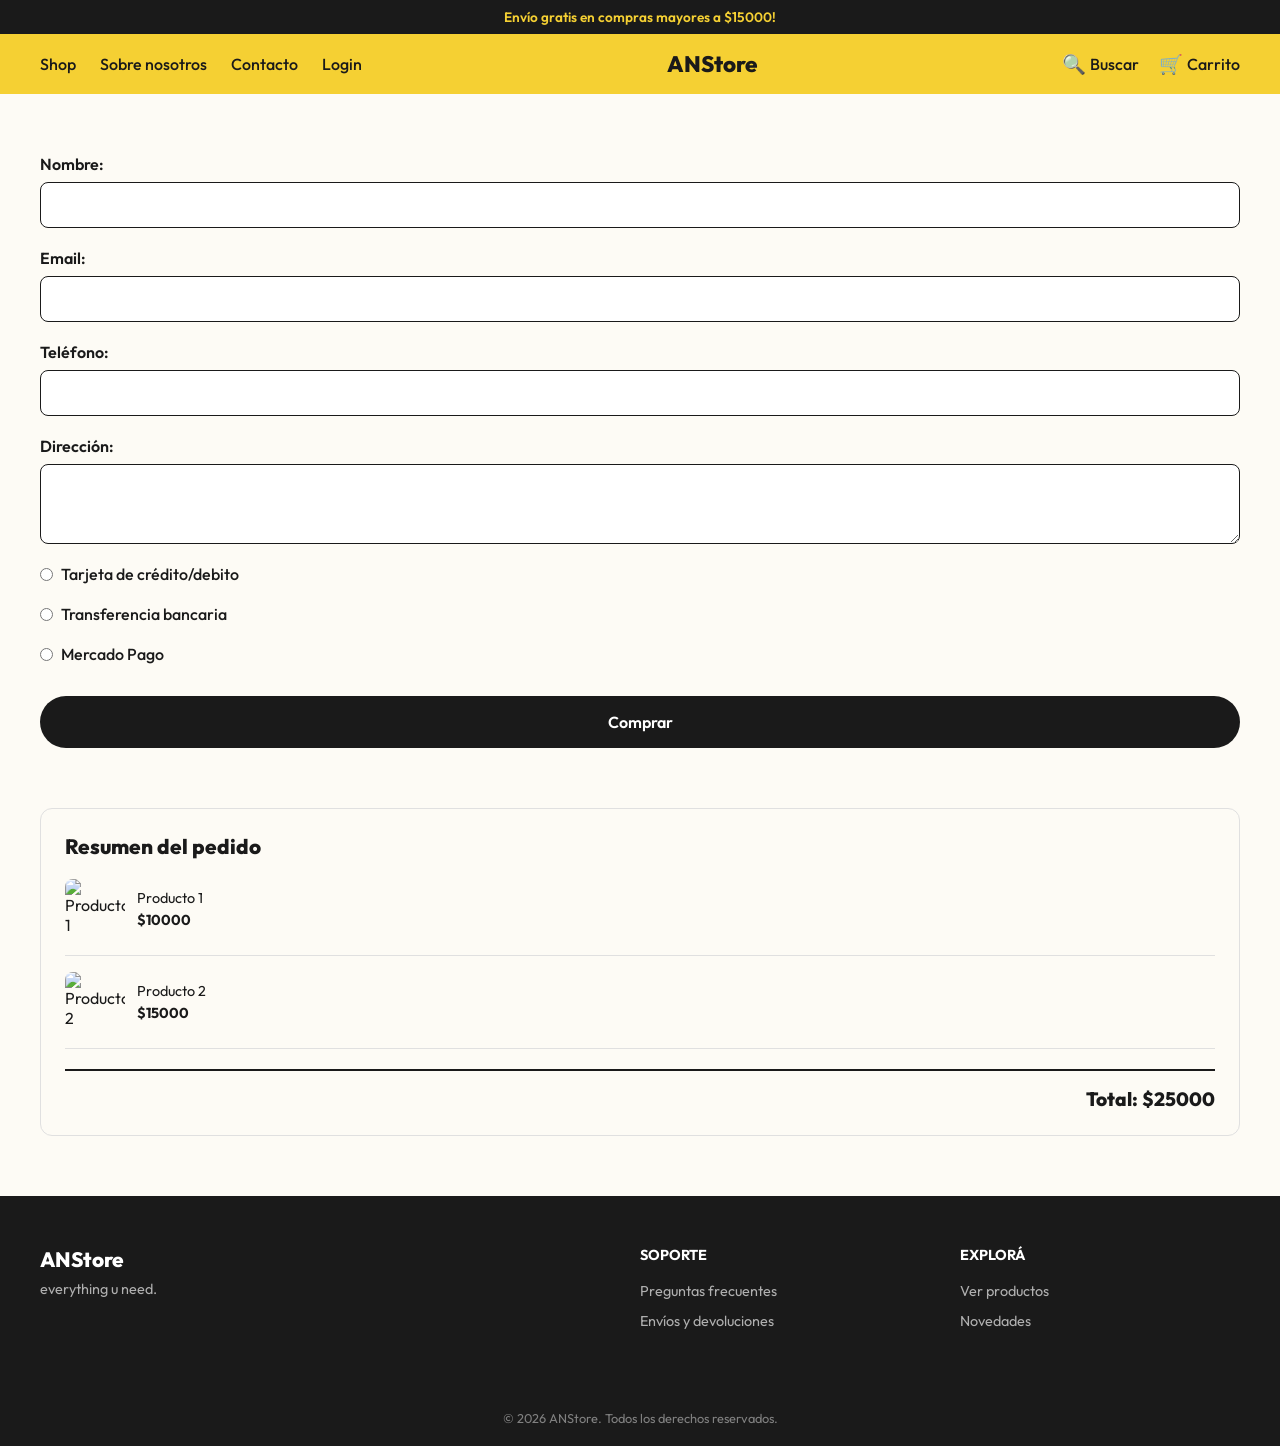
==== comprar.html @ 3fe5906b "Primera entrega: frontend ANStore completo y responsive" ====
<!DOCTYPE html>
<html lang="es">
<head>
    <meta charset="UTF-8">
    <meta name="viewport" content="width=device-width, initial-scale=1.0">
    <title>ANStore</title>
    <link rel="preconnect" href="https://fonts.googleapis.com">
    <link rel="preconnect" href="https://fonts.gstatic.com" crossorigin>
    <link href="https://fonts.googleapis.com/css2?family=Outfit:wght@400;500;600;700;800&display=swap" rel="stylesheet">
    <link rel="stylesheet" href="css/style.css">
</head>
<body>
    <header>
        <!-- barra de anuncio: quedó igual, estaba bien -->
        <div class="anuncio">Envío gratis en compras mayores a $15000!</div>

        <!-- contenedor de la barra principal, para poder alinear las 3 partes con CSS después -->
        <div class="header-principal">
            <button class="menu-toggle" id="menuToggle" aria-label="Abrir menú">☰</button>

            <nav>
                <ul>
                    <li><a href="listado_box.html">Shop</a></li>
                    <li><a href="#">Sobre nosotros</a></li>
                    <li><a href="#">Contacto</a></li>
                    <li><a href="#">Login</a></li>
                </ul>
            </nav>

            <a href="index.html" class="logo">ANStore</a>

            <div class="header-acciones">
                <a href="#" class="accion-icono" aria-label="Buscar">
                    <span class="icono">🔍</span><span class="texto-nav">Buscar</span>
                </a>
                <a href="comprar.html" class="accion-icono" aria-label="Carrito">
                    <span class="icono">🛒</span><span class="texto-nav">Carrito</span>
                </a>
            </div>
        </div>
    </header>

    <section class="comprar">
        <form>
            <label for="nombre">Nombre:</label>
            <input type="text" id="nombre" name="nombre" required>

            <label for="email">Email:</label>
            <input type="email" id="email" name="email" required>

            <label for="telefono">Teléfono:</label>
            <input type="tel" id="telefono" name="telefono" required>

            <label for="direccion">Dirección:</label>
            <textarea id="direccion" name="direccion" required></textarea>

            <div class="metodo-pago-item">
            <input type="radio" id="tarjeta" name="metodoPago" value="tarjeta" required>
            <label for="tarjeta">Tarjeta de crédito/debito</label>
            </div>

            <div class="metodo-pago-item">
            <input type="radio" id="transferencia" name="metodoPago" value="transferencia" required>
            <label for="transferencia">Transferencia bancaria</label>
            </div>

            <div class="metodo-pago-item">
            <input type="radio" id="mercadopago" name="metodoPago" value="mercadopago" required>
            <label for="mercadopago">Mercado Pago</label>
            </div>

            <button type="submit">Comprar</button>
        </form>

        <aside class="resumen-pedido">
            <h2>Resumen del pedido</h2>

            <div class="resumen-item">
                <img src="https://placehold.co/80x80/1A1A1A/F5D033?text=P1" alt="Producto 1">
                <div class="resumen-item-info">
                    <p>Producto 1</p>
                    <p class="precio">$10000</p>
                </div>
            </div>

            <div class="resumen-item">
                <img src="https://placehold.co/80x80/1A1A1A/F5D033?text=P2" alt="Producto 2">
                <div class="resumen-item-info">
                    <p>Producto 2</p>
                    <p class="precio">$15000</p>
                </div>
            </div>

            <p class="resumen-total">Total: $25000</p>
        </aside>
    </section>

    <footer>
        <div class="footer-info">
            <h3>ANStore</h3>
            <p>everything u need.</p>
        </div>

        <div class="footer-columna">
            <h3>Soporte</h3>
            <ul>
                <li><a href="#">Preguntas frecuentes</a></li>
                <li><a href="#">Envíos y devoluciones</a></li>
            </ul>
        </div>

        <div class="footer-columna">
            <h3>Explorá</h3>
            <ul>
                <li><a href="#">Ver productos</a></li>
                <li><a href="#">Novedades</a></li>
            </ul>
        </div>

        <p class="footer-copyright">&copy; 2026 ANStore. Todos los derechos reservados.</p>
    </footer>

    <script src="js/script.js"></script>

</body>
</html>
---- css/style.css ----
/* ===== RESET BASICO ===== */
* {
    margin: 0;
    padding: 0;
    box-sizing: border-box;
}

/* ===== VARIABLES DE COLOR Y FUENTE ===== */
:root {
    --color-acento: #F5D033;
    --color-negro: #1A1A1A;
    --color-crema: #FDFBF5;
    --color-blanco: #FFFFFF;
    --fuente-principal: 'Outfit', sans-serif;
}

/* ===== ESTILOS BASE ===== */
body {
    font-family: var(--fuente-principal);
    color: var(--color-negro);
    background-color: var(--color-crema);
}

/* ===== HEADER ===== */
.anuncio {
    background-color: var(--color-negro);
    color: var(--color-acento);
    text-align: center;
    padding: 8px 0;
    font-size: 0.85rem;
    font-weight: 600;
}

.header-principal {
    display: flex;
    justify-content: space-between;
    align-items: center;
    background-color: var(--color-acento);
    padding: 16px 40px;
}

nav ul {
    display: flex;
    gap: 24px;
    list-style: none;
}

nav a {
    text-decoration: none;
    color: var(--color-negro);
    font-weight: 500;
}

.logo {
    font-size: 1.4rem;
    font-weight: 800;
    text-decoration: none;
    color: var(--color-negro);
}

.header-acciones {
    display: flex;
    gap: 20px;
}

.accion-icono {
    display: flex;
    align-items: center;
    text-decoration: none;
    color: var(--color-negro);
    font-size: 1.2rem;
}

.texto-nav {
    margin-left: 4px;
    font-size: 1rem;
    font-weight: 500;
}

/* ===== HERO ===== */
.hero {
    display: flex;
    align-items: center;
    gap: 60px;
    padding: 60px 40px;
}

.hero-texto {
    flex: 1;
}

.hero-imagen {
    flex: 1;
}

.hero-imagen img {
    width: 100%;
    border-radius: 12px;
    display: block;
}

.hero-etiqueta {
    display: inline-block;
    background-color: var(--color-negro);
    color: var(--color-acento);
    padding: 6px 14px;
    border-radius: 20px;
    font-size: 0.8rem;
    font-weight: 600;
    margin-bottom: 16px;
}

.hero-texto h1 {
    font-size: 3rem;
    font-weight: 800;
    line-height: 1.1;
    margin-bottom: 16px;
}

.hero-texto p {
    font-size: 1.1rem;
    margin-bottom: 24px;
}

.btn {
    display: inline-block;
    background-color: var(--color-negro);
    color: var(--color-blanco);
    text-decoration: none;
    padding: 14px 28px;
    border-radius: 30px;
    font-weight: 600;
}

/* ===== PRODUCTOS DESTACADOS ===== */
.productos-destacados {
    padding: 60px 40px;
}

.productos-destacados h2 {
    font-size: 2rem;
    font-weight: 800;
    margin-bottom: 32px;
}

.productos-grid {
    display: grid;
    grid-template-columns: repeat(4, 1fr);
    gap: 32px;
}

.producto {
    text-align: center;
}

.producto img {
    width: 100%;
    border-radius: 12px;
    display: block;
    margin-bottom: 16px;
}

.producto h3 {
    font-size: 1.1rem;
    font-weight: 600;
    margin-bottom: 8px;
}

.producto .precio {
    font-weight: 700;
    margin-bottom: 12px;
}

/* ===== FOOTER ===== */
footer {
    display: flex;
    justify-content: space-between;
    background-color: var(--color-negro);
    color: var(--color-blanco);
    padding: 50px 40px 20px;
    flex-wrap: wrap;
    gap: 40px;
}

.footer-info {
    flex: 2;
}

.footer-info h3 {
    font-size: 1.3rem;
    font-weight: 800;
    margin-bottom: 8px;
}

.footer-info p {
    color: #B0B0B0;
    font-size: 0.9rem;
}

.footer-columna {
    flex: 1;
}

.footer-columna h3 {
    font-size: 0.9rem;
    font-weight: 700;
    text-transform: uppercase;
    margin-bottom: 16px;
}

.footer-columna ul {
    list-style: none;
}

.footer-columna li {
    margin-bottom: 10px;
}

.footer-columna a {
    color: #B0B0B0;
    text-decoration: none;
    font-size: 0.9rem;
}

.footer-copyright {
    width: 100%;
    text-align: center;
    padding-top: 30px;
    font-size: 0.8rem;
    color: #808080;
}

/* ===== LISTADO TABLA ===== */
.listado-tabla {
    padding: 60px 40px;
}

.listado-tabla h1 {
    font-size: 2.2rem;
    font-weight: 800;
    margin-bottom: 8px;
}

.listado-tabla > p {
    margin-bottom: 32px;
    color: #555;
}

table {
    width: 100%;
    border-collapse: collapse;
}

thead {
    background-color: var(--color-negro);
    color: var(--color-blanco);
}

th, td {
    text-align: left;
    padding: 16px;
}

tbody tr {
    border-bottom: 1px solid #E0E0E0;
}

.tabla-scroll {
    overflow-x: auto;
}

/* ===== LISTADO BOX ===== */
.listado-box {
    padding: 60px 40px;
}

.listado-box h1 {
    font-size: 2.2rem;
    font-weight: 800;
    margin-bottom: 8px;
}

.listado-box > p {
    margin-bottom: 32px;
    color: #555;
}

.subtitulo {
    color: #555;
}

/* ===== SELECTOR DE VISTA ===== */
.listado-header {
    display: flex;
    justify-content: space-between;
    align-items: flex-start;
    margin-bottom: 32px;
}

.vista-selector {
    display: flex;
    gap: 8px;
}

.vista-btn {
    display: flex;
    align-items: center;
    justify-content: center;
    width: 44px;
    height: 44px;
    border: 1px solid var(--color-negro);
    border-radius: 8px;
    text-decoration: none;
    color: var(--color-negro);
    font-size: 1.2rem;
}

.vista-btn.activo {
    background-color: var(--color-negro);
    color: var(--color-acento);
}

/* ===== PRODUCTO DETALLE ===== */
.producto-detalle {
    display: flex;
    gap: 60px;
    padding: 60px 40px;
}

.producto-imagen {
    flex: 1;
}

.producto-imagen img {
    width: 100%;
    border-radius: 12px;
    display: block;
}

.producto-info {
    flex: 1;
}

.producto-info h1 {
    font-size: 2.2rem;
    font-weight: 800;
    margin-bottom: 12px;
}

.producto-info .precio {
    font-size: 1.4rem;
    margin-bottom: 20px;
}

.producto-info .descripcion {
    color: #555;
    margin-bottom: 24px;
    line-height: 1.6;
}

.producto-info label {
    display: block;
    font-weight: 600;
    margin-bottom: 8px;
}

.producto-info input {
    width: 80px;
    padding: 10px;
    border: 1px solid var(--color-negro);
    border-radius: 8px;
    font-family: var(--fuente-principal);
    font-size: 1rem;
    margin-bottom: 24px;
}

/* ===== COMPRAR ===== */
.comprar {
    display: flex;
    gap: 60px;
    padding: 60px 40px;
    align-items: flex-start;
}

.comprar form {
    flex: 2;
    display: flex;
    flex-direction: column;
    gap: 20px;
}

.resumen-pedido {
    flex: 1;
    background-color: var(--color-crema);
    border: 1px solid #E0E0E0;
    border-radius: 12px;
    padding: 24px;
}

.comprar label {
    font-weight: 600;
    margin-bottom: -12px;
}

.metodo-pago-item label {
    margin-bottom: 0;
    font-weight: 500;
}

.comprar input,
.comprar textarea {
    padding: 12px;
    border: 1px solid var(--color-negro);
    border-radius: 8px;
    font-family: var(--fuente-principal);
    font-size: 1rem;
}

.comprar textarea {
    resize: vertical;
    min-height: 80px;
}

.metodo-pago-item {
    display: flex;
    align-items: center;
    gap: 8px;
}

.comprar button {
    background-color: var(--color-negro);
    color: var(--color-blanco);
    border: none;
    padding: 16px;
    border-radius: 30px;
    font-weight: 600;
    font-size: 1rem;
    font-family: var(--fuente-principal);
    cursor: pointer;
    margin-top: 12px;
}

.resumen-pedido h2 {
    font-size: 1.3rem;
    font-weight: 800;
    margin-bottom: 20px;
}

.resumen-item {
    display: flex;
    gap: 12px;
    align-items: center;
    margin-bottom: 16px;
    padding-bottom: 16px;
    border-bottom: 1px solid #E0E0E0;
}

.resumen-item img {
    width: 60px;
    height: 60px;
    border-radius: 8px;
    object-fit: cover;
}

.resumen-item-info p {
    font-size: 0.9rem;
}

.resumen-item-info .precio {
    font-weight: 700;
    margin-top: 4px;
}

.resumen-total {
    font-size: 1.2rem;
    font-weight: 800;
    margin-top: 20px;
    padding-top: 16px;
    border-top: 2px solid var(--color-negro);
    text-align: right;
}

.menu-toggle {
    display: none;
    background: none;
    border: none;
    font-size: 1.8rem;
    cursor: pointer;
    color: var(--color-negro);
}

.comprar {
    flex-wrap: wrap;
}

.comprar form,
.resumen-pedido {
    flex: 1 1 100%;
}

/* ===== FILTROS ===== */
.filtros {
    display: flex;
    gap: 12px;
    flex-wrap: wrap;
    margin-bottom: 32px;
}

.filtro-btn {
    background: none;
    border: 1px solid var(--color-negro);
    border-radius: 30px;
    padding: 10px 20px;
    font-family: var(--fuente-principal);
    font-size: 0.9rem;
    font-weight: 500;
    cursor: pointer;
    color: var(--color-negro);
}

.filtro-btn.activo {
    background-color: var(--color-negro);
    color: var(--color-acento);
}

/* ===== RESPONSIVE ===== */
@media (max-width: 768px) {
    .menu-toggle {
        display: block;
    }

    .header-principal {
        flex-wrap: wrap;
        position: relative;
    }

    .header-principal nav {
        display: none;
        width: 100%;
        order: 4;
    }

    .header-principal.menu-abierto nav {
        display: block;
    }

    .header-principal.menu-abierto nav ul {
        flex-direction: column;
        gap: 16px;
        padding: 20px 0;
    }

    .texto-nav {
        display: none;
    }

    .productos-grid {
        grid-template-columns: repeat(2, 1fr);
    }

    .producto-detalle {
    flex-wrap: wrap;
    }

    .producto-imagen,
    .producto-info {
        flex: 1 1 100%;
    }
}

@media (max-width: 480px) {
    .productos-grid {
        grid-template-columns: 1fr;
    }
}
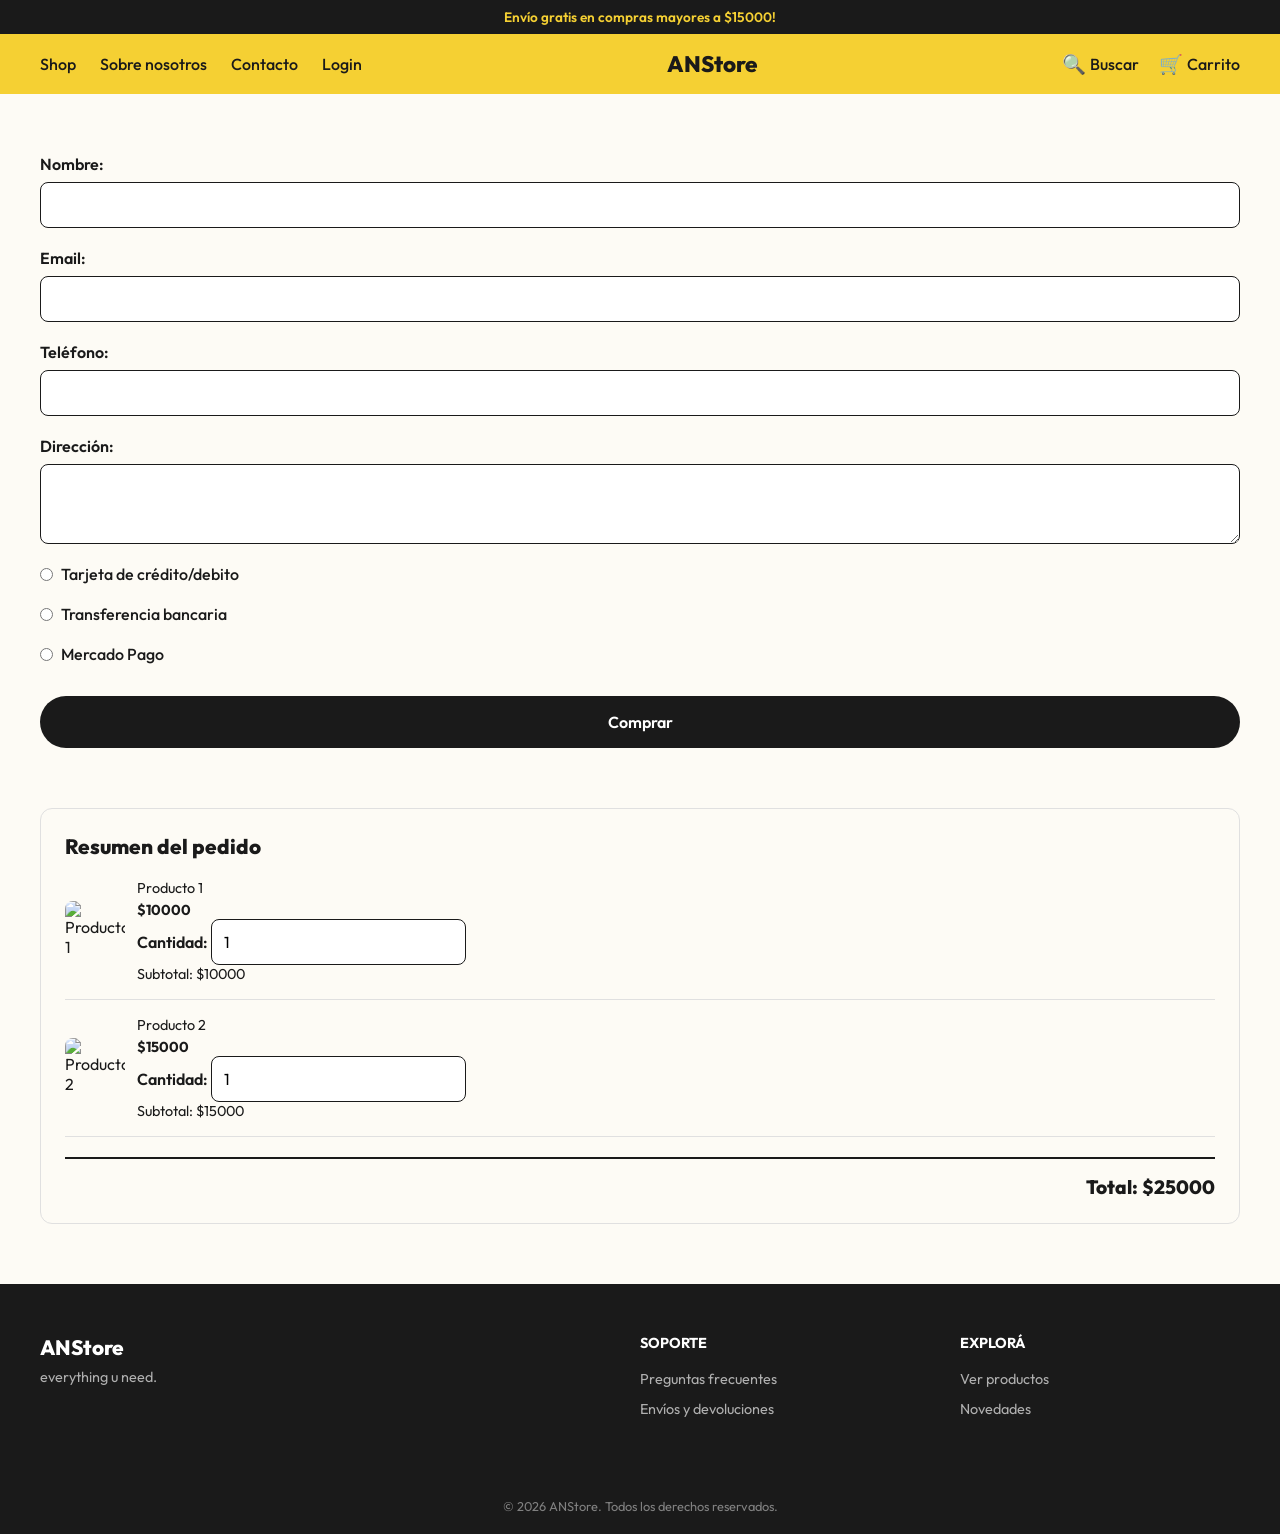
==== commit 88f6df8a: "agrego el módulo de login" ====
--- a/comprar.html
+++ b/comprar.html
@@ -10,6 +10,7 @@
     <link rel="stylesheet" href="css/style.css">
 </head>
 <body>
+
     <header>
         <!-- barra de anuncio: quedó igual, estaba bien -->
         <div class="anuncio">Envío gratis en compras mayores a $15000!</div>
@@ -23,7 +24,7 @@
                     <li><a href="listado_box.html">Shop</a></li>
                     <li><a href="#">Sobre nosotros</a></li>
                     <li><a href="#">Contacto</a></li>
-                    <li><a href="#">Login</a></li>
+                    <li><a href="login.html">Login</a></li>
                 </ul>
             </nav>
 
@@ -40,60 +41,68 @@
         </div>
     </header>
 
-    <section class="comprar">
-        <form>
-            <label for="nombre">Nombre:</label>
-            <input type="text" id="nombre" name="nombre" required>
+    <main>
 
-            <label for="email">Email:</label>
-            <input type="email" id="email" name="email" required>
+        <section class="comprar">
+            <form>
+                <label for="nombre">Nombre:</label>
+                <input type="text" id="nombre" name="nombre" required>
 
-            <label for="telefono">Teléfono:</label>
-            <input type="tel" id="telefono" name="telefono" required>
+                <label for="email">Email:</label>
+                <input type="email" id="email" name="email" required>
 
-            <label for="direccion">Dirección:</label>
-            <textarea id="direccion" name="direccion" required></textarea>
+                <label for="telefono">Teléfono:</label>
+                <input type="tel" id="telefono" name="telefono" required>
 
-            <div class="metodo-pago-item">
-            <input type="radio" id="tarjeta" name="metodoPago" value="tarjeta" required>
-            <label for="tarjeta">Tarjeta de crédito/debito</label>
-            </div>
+                <label for="direccion">Dirección:</label>
+                <textarea id="direccion" name="direccion" required></textarea>
 
-            <div class="metodo-pago-item">
-            <input type="radio" id="transferencia" name="metodoPago" value="transferencia" required>
-            <label for="transferencia">Transferencia bancaria</label>
-            </div>
+                <div class="metodo-pago-item">
+                <input type="radio" id="tarjeta" name="metodoPago" value="tarjeta" required>
+                <label for="tarjeta">Tarjeta de crédito/debito</label>
+                </div>
 
-            <div class="metodo-pago-item">
-            <input type="radio" id="mercadopago" name="metodoPago" value="mercadopago" required>
-            <label for="mercadopago">Mercado Pago</label>
-            </div>
+                <div class="metodo-pago-item">
+                <input type="radio" id="transferencia" name="metodoPago" value="transferencia" required>
+                <label for="transferencia">Transferencia bancaria</label>
+                </div>
 
-            <button type="submit">Comprar</button>
-        </form>
+                <div class="metodo-pago-item">
+                <input type="radio" id="mercadopago" name="metodoPago" value="mercadopago" required>
+                <label for="mercadopago">Mercado Pago</label>
+                </div>
 
-        <aside class="resumen-pedido">
-            <h2>Resumen del pedido</h2>
+                <button type="submit">Comprar</button>
+            </form>
 
-            <div class="resumen-item">
-                <img src="https://placehold.co/80x80/1A1A1A/F5D033?text=P1" alt="Producto 1">
-                <div class="resumen-item-info">
-                    <p>Producto 1</p>
-                    <p class="precio">$10000</p>
+            <aside class="resumen-pedido">
+                <h2>Resumen del pedido</h2>
+
+                <div class="resumen-item">
+                    <img src="https://placehold.co/80x80/1A1A1A/F5D033?text=P1" alt="Producto 1">
+                    <div class="resumen-item-info">
+                        <p>Producto 1</p>
+                        <p class="precio">$10000</p>
+                        <label>Cantidad: <input type="number" id="cantidad1" class="input-cantidad" value="1" min="1"></label>
+                        <p id="subtotal1">Subtotal: $10000</p>
+                    </div>
                 </div>
-            </div>
 
-            <div class="resumen-item">
-                <img src="https://placehold.co/80x80/1A1A1A/F5D033?text=P2" alt="Producto 2">
-                <div class="resumen-item-info">
-                    <p>Producto 2</p>
-                    <p class="precio">$15000</p>
+                <div class="resumen-item">
+                    <img src="https://placehold.co/80x80/1A1A1A/F5D033?text=P2" alt="Producto 2">
+                    <div class="resumen-item-info">
+                        <p>Producto 2</p>
+                        <p class="precio">$15000</p>
+                        <label>Cantidad: <input type="number" id ="cantidad2" class="input-cantidad" value="1" min="1"></label>
+                        <p id="subtotal2">Subtotal: $15000</p>
+                    </div>
                 </div>
-            </div>
 
-            <p class="resumen-total">Total: $25000</p>
-        </aside>
-    </section>
+                <p class="resumen-total">Total: $25000</p>
+            </aside>
+        </section>
+
+    </main>        
 
     <footer>
         <div class="footer-info">
@@ -121,6 +130,33 @@
     </footer>
 
     <script src="js/script.js"></script>
+    <script>
+        let inputProd1 = document.getElementById("cantidad1");
+        let textoSubtotal1 = document.getElementById("subtotal1");
+
+        let inputProd2 = document.getElementById("cantidad2");
+        let textoSubtotal2 = document.getElementById("subtotal2");
+
+        inputProd1.addEventListener("input", function() {
+        let cantidad = inputProd1.value; // Agarramos el número que el usuario escribió
+        let precio = 10000; // El precio fijo de este producto
+        
+        let nuevoSubtotal = cantidad * precio; // Hacemos la matemática
+        
+        // Lo mostramos en la pantalla modificando el texto
+        textoSubtotal1.innerText = "Subtotal: $" + nuevoSubtotal; 
+
+        inputProd2.addEventListener("input", function() {
+        let cantidad = inputProd2.value; // Agarramos el número que el usuario escribió
+        let precio = 15000; // El precio fijo de este producto
+        
+        let nuevoSubtotal = cantidad * precio; // Hacemos la matemática
+        
+        // Lo mostramos en la pantalla modificando el texto
+        textoSubtotal2.innerText = "Subtotal: $" + nuevoSubtotal; 
+});
+});
+    </script>
 
 </body>
 </html>
--- a/css/style.css
+++ b/css/style.css
@@ -574,3 +574,155 @@
     }
 }
 
+/* AUTENTICACIÓN  */
+.auth-seccion {
+    display: flex;
+    justify-content: center;
+    align-items: center;
+    padding: 60px 40px;
+    min-height: calc(100vh - 350px);
+}
+
+.tarjeta-auth {
+    background-color: var(--color-blanco);
+    border: 1px solid #E0E0E0;
+    border-radius: 12px;
+    padding: 36px 32px;
+    width: 100%;
+    max-width: 440px;
+    box-shadow: 0 4px 16px rgba(0, 0, 0, 0.04);
+}
+
+.tarjeta-auth h1,
+.tarjeta-auth h2 {
+    font-size: 1.8rem;
+    font-weight: 800;
+    margin-bottom: 8px;
+    color: var(--color-negro);
+}
+
+.tarjeta-auth .subtitulo {
+    font-size: 0.95rem;
+    color: #555;
+    margin-bottom: 24px;
+}
+
+#form-auth {
+    display: flex;
+    flex-direction: column;
+    gap: 16px;
+}
+
+.campo-auth {
+    display: flex;
+    flex-direction: column;
+    gap: 6px;
+}
+
+.campo-auth label {
+    font-size: 0.9rem;
+    font-weight: 600;
+    color: var(--color-negro);
+}
+
+.campo-auth input {
+    padding: 12px;
+    border: 1px solid var(--color-negro);
+    border-radius: 8px;
+    font-family: var(--fuente-principal);
+    font-size: 1rem;
+    background-color: var(--color-blanco);
+    outline: none;
+}
+
+.campo-auth input:focus {
+    box-shadow: 0 0 0 2px var(--color-acento);
+}
+
+.btn-auth-submit {
+    background-color: var(--color-negro);
+    color: var(--color-blanco);
+    border: none;
+    padding: 14px;
+    border-radius: 30px;
+    font-weight: 600;
+    font-size: 1rem;
+    font-family: var(--fuente-principal);
+    cursor: pointer;
+    margin-top: 8px;
+    transition: transform 0.1s ease;
+}
+
+.btn-auth-submit:hover {
+    opacity: 0.95;
+}
+
+.btn-auth-secundario {
+    background: none;
+    border: 1px solid var(--color-negro);
+    color: var(--color-negro);
+    padding: 12px;
+    border-radius: 30px;
+    font-weight: 600;
+    font-size: 0.95rem;
+    font-family: var(--fuente-principal);
+    cursor: pointer;
+    text-align: center;
+    text-decoration: none;
+    display: block;
+}
+
+.acciones-autenticado {
+    display: flex;
+    flex-direction: column;
+    gap: 12px;
+    margin-top: 24px;
+}
+
+/* respuesta en pantalla */
+.mensaje-alerta {
+    margin-top: 16px;
+    padding: 12px 14px;
+    border-radius: 8px;
+    font-size: 0.9rem;
+    font-weight: 500;
+    display: none;
+}
+
+.mensaje-alerta:not(:empty) {
+    display: block;
+}
+
+.alerta-cargando {
+    background-color: #FFF9D2;
+    border: 1px solid var(--color-acento);
+    color: #634F00;
+}
+
+.alerta-error {
+    background-color: #FEE2E2;
+    border: 1px solid #FCA5A5;
+    color: #991B1B;
+}
+
+.alerta-exito {
+    background-color: #DCFCE7;
+    border: 1px solid #86EFAC;
+    color: #166534;
+}
+
+.alerta-info {
+    background-color: #F3F4F6;
+    border: 1px solid #D1D5DB;
+    color: #374151;
+}
+
+@media (max-width: 480px) {
+    .auth-seccion {
+        padding: 40px 20px;
+    }
+
+    .tarjeta-auth {
+        padding: 24px 20px;
+    }
+}
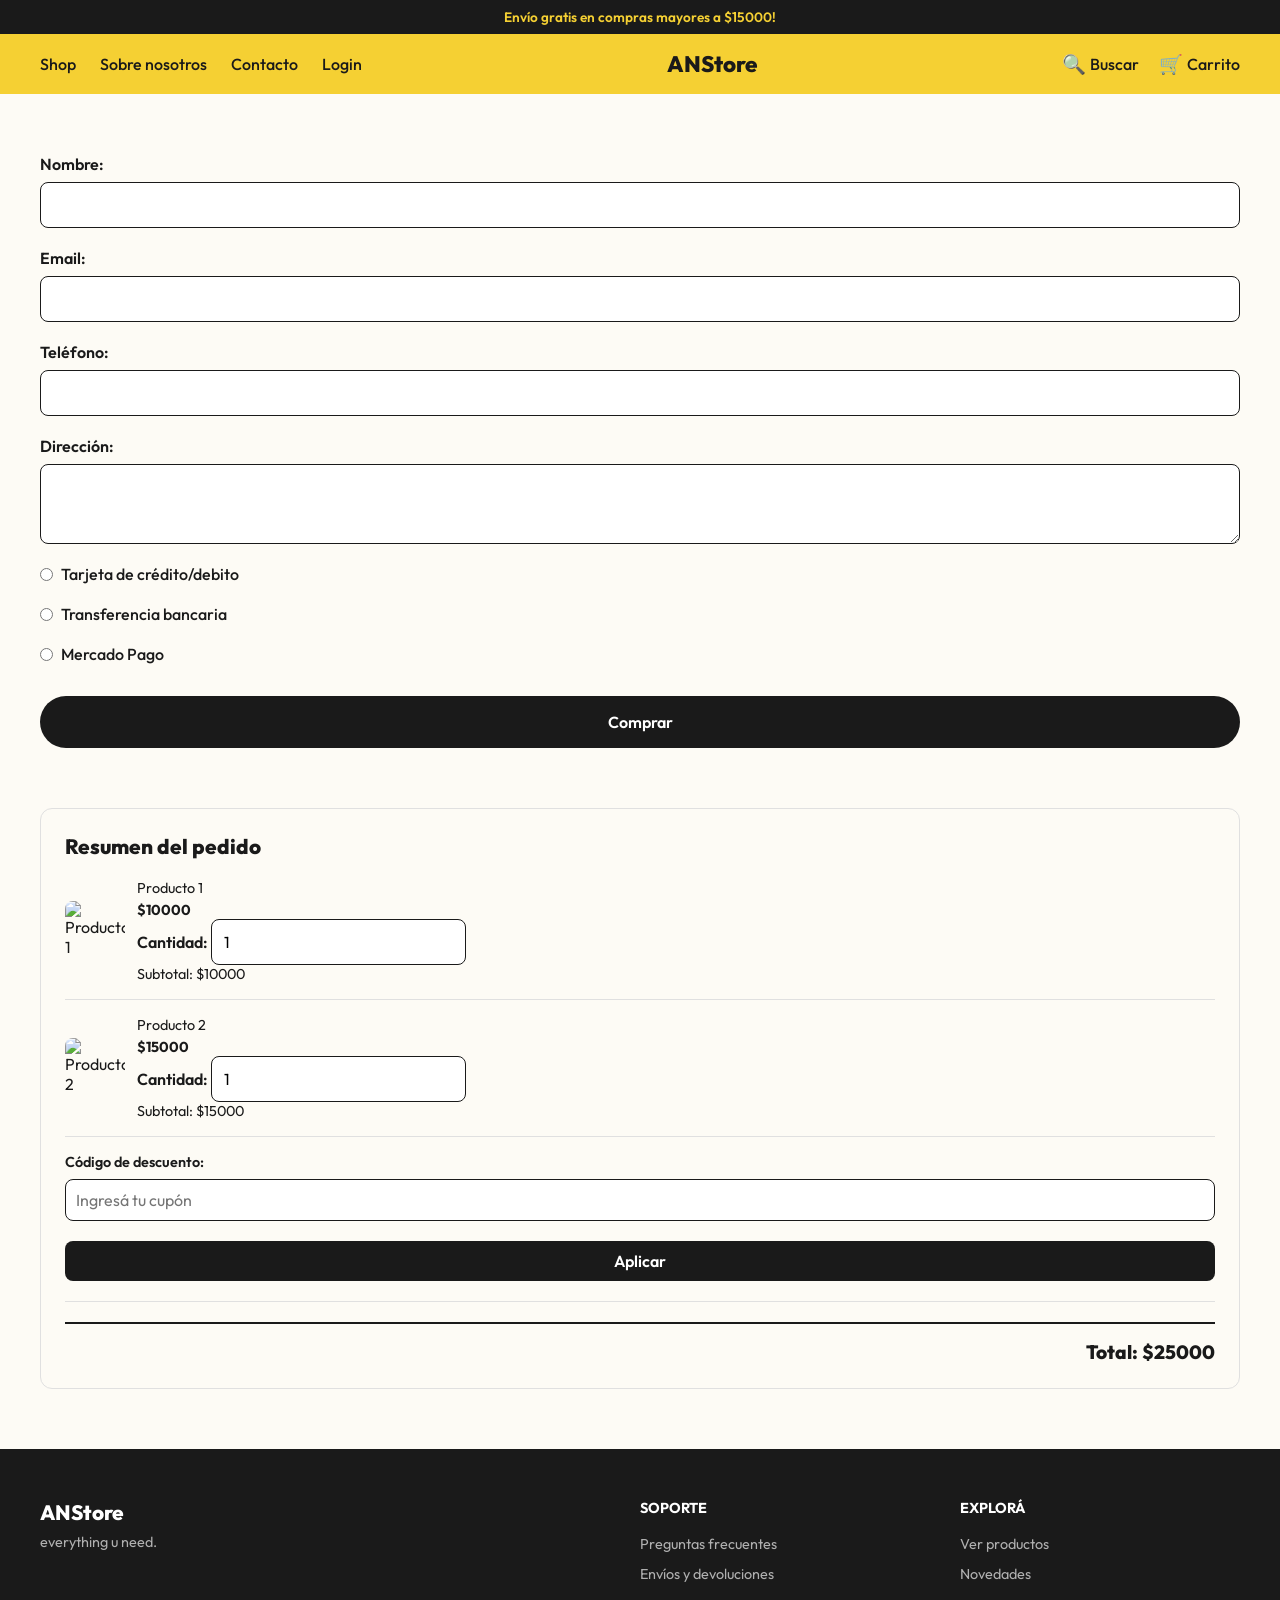
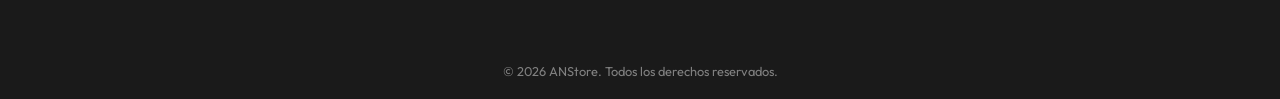
==== commit b28ae16d: "Add files via upload" ====
--- a/comprar.html
+++ b/comprar.html
@@ -24,7 +24,7 @@
                     <li><a href="listado_box.html">Shop</a></li>
                     <li><a href="#">Sobre nosotros</a></li>
                     <li><a href="#">Contacto</a></li>
-                    <li><a href="login.html">Login</a></li>
+                    <li><a href="#">Login</a></li>
                 </ul>
             </nav>
 
@@ -98,6 +98,14 @@
                     </div>
                 </div>
 
+                <div class="cupon">
+                    <label for="codigoCupon">Código de descuento:</label>
+                    <input type="text" id="codigoCupon" placeholder="Ingresá tu cupón">
+                    <button id="btnValidarCupon" type="button">Aplicar</button>
+                    <p id="mensajeCupon"></p>
+                </div>
+
+
                 <p class="resumen-total">Total: $25000</p>
             </aside>
         </section>
@@ -138,24 +146,39 @@
         let textoSubtotal2 = document.getElementById("subtotal2");
 
         inputProd1.addEventListener("input", function() {
-        let cantidad = inputProd1.value; // Agarramos el número que el usuario escribió
-        let precio = 10000; // El precio fijo de este producto
-        
-        let nuevoSubtotal = cantidad * precio; // Hacemos la matemática
-        
-        // Lo mostramos en la pantalla modificando el texto
-        textoSubtotal1.innerText = "Subtotal: $" + nuevoSubtotal; 
+            let cantidad = inputProd1.value;
+            let precio = 10000;
+            let nuevoSubtotal = cantidad * precio;
+            textoSubtotal1.innerText = "Subtotal: $" + nuevoSubtotal;
+        });
 
         inputProd2.addEventListener("input", function() {
-        let cantidad = inputProd2.value; // Agarramos el número que el usuario escribió
-        let precio = 15000; // El precio fijo de este producto
-        
-        let nuevoSubtotal = cantidad * precio; // Hacemos la matemática
-        
-        // Lo mostramos en la pantalla modificando el texto
-        textoSubtotal2.innerText = "Subtotal: $" + nuevoSubtotal; 
-});
-});
+            let cantidad = inputProd2.value;
+            let precio = 15000;
+            let nuevoSubtotal = cantidad * precio;
+            textoSubtotal2.innerText = "Subtotal: $" + nuevoSubtotal;
+        });
+
+        const btnValidarCupon = document.getElementById('btnValidarCupon');
+        const inputCupon = document.getElementById('codigoCupon');
+        const mensajeCupon = document.getElementById('mensajeCupon');
+
+        function validarCupon() {
+            const codigo = inputCupon.value.trim().toUpperCase();
+
+            if (codigo === "") {
+                mensajeCupon.innerText = "Por favor, ingrese un código";
+                mensajeCupon.className = "mensaje-error";
+            } else if (codigo === "UCP10") {
+                mensajeCupon.innerText = "¡Cupón aplicado! Tenés un 10% de descuento";
+                mensajeCupon.className = "mensaje-exito";
+            } else {
+                mensajeCupon.innerText = "Código inválido o vencido";
+                mensajeCupon.className = "mensaje-error";
+            }
+        }
+
+        btnValidarCupon.addEventListener('click', validarCupon);
     </script>
 
 </body>
--- a/css/style.css
+++ b/css/style.css
@@ -1,728 +1,646 @@
-/* ===== RESET BASICO ===== */
-* {
-    margin: 0;
-    padding: 0;
-    box-sizing: border-box;
-}
-
-/* ===== VARIABLES DE COLOR Y FUENTE ===== */
-:root {
-    --color-acento: #F5D033;
-    --color-negro: #1A1A1A;
-    --color-crema: #FDFBF5;
-    --color-blanco: #FFFFFF;
-    --fuente-principal: 'Outfit', sans-serif;
-}
-
-/* ===== ESTILOS BASE ===== */
-body {
-    font-family: var(--fuente-principal);
-    color: var(--color-negro);
-    background-color: var(--color-crema);
-}
-
-/* ===== HEADER ===== */
-.anuncio {
-    background-color: var(--color-negro);
-    color: var(--color-acento);
-    text-align: center;
-    padding: 8px 0;
-    font-size: 0.85rem;
-    font-weight: 600;
-}
-
-.header-principal {
-    display: flex;
-    justify-content: space-between;
-    align-items: center;
-    background-color: var(--color-acento);
-    padding: 16px 40px;
-}
-
-nav ul {
-    display: flex;
-    gap: 24px;
-    list-style: none;
-}
-
-nav a {
-    text-decoration: none;
-    color: var(--color-negro);
-    font-weight: 500;
-}
-
-.logo {
-    font-size: 1.4rem;
-    font-weight: 800;
-    text-decoration: none;
-    color: var(--color-negro);
-}
-
-.header-acciones {
-    display: flex;
-    gap: 20px;
-}
-
-.accion-icono {
-    display: flex;
-    align-items: center;
-    text-decoration: none;
-    color: var(--color-negro);
-    font-size: 1.2rem;
-}
-
-.texto-nav {
-    margin-left: 4px;
-    font-size: 1rem;
-    font-weight: 500;
-}
-
-/* ===== HERO ===== */
-.hero {
-    display: flex;
-    align-items: center;
-    gap: 60px;
-    padding: 60px 40px;
-}
-
-.hero-texto {
-    flex: 1;
-}
-
-.hero-imagen {
-    flex: 1;
-}
-
-.hero-imagen img {
-    width: 100%;
-    border-radius: 12px;
-    display: block;
-}
-
-.hero-etiqueta {
-    display: inline-block;
-    background-color: var(--color-negro);
-    color: var(--color-acento);
-    padding: 6px 14px;
-    border-radius: 20px;
-    font-size: 0.8rem;
-    font-weight: 600;
-    margin-bottom: 16px;
-}
-
-.hero-texto h1 {
-    font-size: 3rem;
-    font-weight: 800;
-    line-height: 1.1;
-    margin-bottom: 16px;
-}
-
-.hero-texto p {
-    font-size: 1.1rem;
-    margin-bottom: 24px;
-}
-
-.btn {
-    display: inline-block;
-    background-color: var(--color-negro);
-    color: var(--color-blanco);
-    text-decoration: none;
-    padding: 14px 28px;
-    border-radius: 30px;
-    font-weight: 600;
-}
-
-/* ===== PRODUCTOS DESTACADOS ===== */
-.productos-destacados {
-    padding: 60px 40px;
-}
-
-.productos-destacados h2 {
-    font-size: 2rem;
-    font-weight: 800;
-    margin-bottom: 32px;
-}
-
-.productos-grid {
-    display: grid;
-    grid-template-columns: repeat(4, 1fr);
-    gap: 32px;
-}
-
-.producto {
-    text-align: center;
-}
-
-.producto img {
-    width: 100%;
-    border-radius: 12px;
-    display: block;
-    margin-bottom: 16px;
-}
-
-.producto h3 {
-    font-size: 1.1rem;
-    font-weight: 600;
-    margin-bottom: 8px;
-}
-
-.producto .precio {
-    font-weight: 700;
-    margin-bottom: 12px;
-}
-
-/* ===== FOOTER ===== */
-footer {
-    display: flex;
-    justify-content: space-between;
-    background-color: var(--color-negro);
-    color: var(--color-blanco);
-    padding: 50px 40px 20px;
-    flex-wrap: wrap;
-    gap: 40px;
-}
-
-.footer-info {
-    flex: 2;
-}
-
-.footer-info h3 {
-    font-size: 1.3rem;
-    font-weight: 800;
-    margin-bottom: 8px;
-}
-
-.footer-info p {
-    color: #B0B0B0;
-    font-size: 0.9rem;
-}
-
-.footer-columna {
-    flex: 1;
-}
-
-.footer-columna h3 {
-    font-size: 0.9rem;
-    font-weight: 700;
-    text-transform: uppercase;
-    margin-bottom: 16px;
-}
-
-.footer-columna ul {
-    list-style: none;
-}
-
-.footer-columna li {
-    margin-bottom: 10px;
-}
-
-.footer-columna a {
-    color: #B0B0B0;
-    text-decoration: none;
-    font-size: 0.9rem;
-}
-
-.footer-copyright {
-    width: 100%;
-    text-align: center;
-    padding-top: 30px;
-    font-size: 0.8rem;
-    color: #808080;
-}
-
-/* ===== LISTADO TABLA ===== */
-.listado-tabla {
-    padding: 60px 40px;
-}
-
-.listado-tabla h1 {
-    font-size: 2.2rem;
-    font-weight: 800;
-    margin-bottom: 8px;
-}
-
-.listado-tabla > p {
-    margin-bottom: 32px;
-    color: #555;
-}
-
-table {
-    width: 100%;
-    border-collapse: collapse;
-}
-
-thead {
-    background-color: var(--color-negro);
-    color: var(--color-blanco);
-}
-
-th, td {
-    text-align: left;
-    padding: 16px;
-}
-
-tbody tr {
-    border-bottom: 1px solid #E0E0E0;
-}
-
-.tabla-scroll {
-    overflow-x: auto;
-}
-
-/* ===== LISTADO BOX ===== */
-.listado-box {
-    padding: 60px 40px;
-}
-
-.listado-box h1 {
-    font-size: 2.2rem;
-    font-weight: 800;
-    margin-bottom: 8px;
-}
-
-.listado-box > p {
-    margin-bottom: 32px;
-    color: #555;
-}
-
-.subtitulo {
-    color: #555;
-}
-
-/* ===== SELECTOR DE VISTA ===== */
-.listado-header {
-    display: flex;
-    justify-content: space-between;
-    align-items: flex-start;
-    margin-bottom: 32px;
-}
-
-.vista-selector {
-    display: flex;
-    gap: 8px;
-}
-
-.vista-btn {
-    display: flex;
-    align-items: center;
-    justify-content: center;
-    width: 44px;
-    height: 44px;
-    border: 1px solid var(--color-negro);
-    border-radius: 8px;
-    text-decoration: none;
-    color: var(--color-negro);
-    font-size: 1.2rem;
-}
-
-.vista-btn.activo {
-    background-color: var(--color-negro);
-    color: var(--color-acento);
-}
-
-/* ===== PRODUCTO DETALLE ===== */
-.producto-detalle {
-    display: flex;
-    gap: 60px;
-    padding: 60px 40px;
-}
-
-.producto-imagen {
-    flex: 1;
-}
-
-.producto-imagen img {
-    width: 100%;
-    border-radius: 12px;
-    display: block;
-}
-
-.producto-info {
-    flex: 1;
-}
-
-.producto-info h1 {
-    font-size: 2.2rem;
-    font-weight: 800;
-    margin-bottom: 12px;
-}
-
-.producto-info .precio {
-    font-size: 1.4rem;
-    margin-bottom: 20px;
-}
-
-.producto-info .descripcion {
-    color: #555;
-    margin-bottom: 24px;
-    line-height: 1.6;
-}
-
-.producto-info label {
-    display: block;
-    font-weight: 600;
-    margin-bottom: 8px;
-}
-
-.producto-info input {
-    width: 80px;
-    padding: 10px;
-    border: 1px solid var(--color-negro);
-    border-radius: 8px;
-    font-family: var(--fuente-principal);
-    font-size: 1rem;
-    margin-bottom: 24px;
-}
-
-/* ===== COMPRAR ===== */
-.comprar {
-    display: flex;
-    gap: 60px;
-    padding: 60px 40px;
-    align-items: flex-start;
-}
-
-.comprar form {
-    flex: 2;
-    display: flex;
-    flex-direction: column;
-    gap: 20px;
-}
-
-.resumen-pedido {
-    flex: 1;
-    background-color: var(--color-crema);
-    border: 1px solid #E0E0E0;
-    border-radius: 12px;
-    padding: 24px;
-}
-
-.comprar label {
-    font-weight: 600;
-    margin-bottom: -12px;
-}
-
-.metodo-pago-item label {
-    margin-bottom: 0;
-    font-weight: 500;
-}
-
-.comprar input,
-.comprar textarea {
-    padding: 12px;
-    border: 1px solid var(--color-negro);
-    border-radius: 8px;
-    font-family: var(--fuente-principal);
-    font-size: 1rem;
-}
-
-.comprar textarea {
-    resize: vertical;
-    min-height: 80px;
-}
-
-.metodo-pago-item {
-    display: flex;
-    align-items: center;
-    gap: 8px;
-}
-
-.comprar button {
-    background-color: var(--color-negro);
-    color: var(--color-blanco);
-    border: none;
-    padding: 16px;
-    border-radius: 30px;
-    font-weight: 600;
-    font-size: 1rem;
-    font-family: var(--fuente-principal);
-    cursor: pointer;
-    margin-top: 12px;
-}
-
-.resumen-pedido h2 {
-    font-size: 1.3rem;
-    font-weight: 800;
-    margin-bottom: 20px;
-}
-
-.resumen-item {
-    display: flex;
-    gap: 12px;
-    align-items: center;
-    margin-bottom: 16px;
-    padding-bottom: 16px;
-    border-bottom: 1px solid #E0E0E0;
-}
-
-.resumen-item img {
-    width: 60px;
-    height: 60px;
-    border-radius: 8px;
-    object-fit: cover;
-}
-
-.resumen-item-info p {
-    font-size: 0.9rem;
-}
-
-.resumen-item-info .precio {
-    font-weight: 700;
-    margin-top: 4px;
-}
-
-.resumen-total {
-    font-size: 1.2rem;
-    font-weight: 800;
-    margin-top: 20px;
-    padding-top: 16px;
-    border-top: 2px solid var(--color-negro);
-    text-align: right;
-}
-
-.menu-toggle {
-    display: none;
-    background: none;
-    border: none;
-    font-size: 1.8rem;
-    cursor: pointer;
-    color: var(--color-negro);
-}
-
-.comprar {
-    flex-wrap: wrap;
-}
-
-.comprar form,
-.resumen-pedido {
-    flex: 1 1 100%;
-}
-
-/* ===== FILTROS ===== */
-.filtros {
-    display: flex;
-    gap: 12px;
-    flex-wrap: wrap;
-    margin-bottom: 32px;
-}
-
-.filtro-btn {
-    background: none;
-    border: 1px solid var(--color-negro);
-    border-radius: 30px;
-    padding: 10px 20px;
-    font-family: var(--fuente-principal);
-    font-size: 0.9rem;
-    font-weight: 500;
-    cursor: pointer;
-    color: var(--color-negro);
-}
-
-.filtro-btn.activo {
-    background-color: var(--color-negro);
-    color: var(--color-acento);
-}
-
-/* ===== RESPONSIVE ===== */
-@media (max-width: 768px) {
-    .menu-toggle {
-        display: block;
-    }
-
-    .header-principal {
-        flex-wrap: wrap;
-        position: relative;
-    }
-
-    .header-principal nav {
-        display: none;
-        width: 100%;
-        order: 4;
-    }
-
-    .header-principal.menu-abierto nav {
-        display: block;
-    }
-
-    .header-principal.menu-abierto nav ul {
-        flex-direction: column;
-        gap: 16px;
-        padding: 20px 0;
-    }
-
-    .texto-nav {
-        display: none;
-    }
-
-    .productos-grid {
-        grid-template-columns: repeat(2, 1fr);
-    }
-
-    .producto-detalle {
-    flex-wrap: wrap;
-    }
-
-    .producto-imagen,
-    .producto-info {
-        flex: 1 1 100%;
-    }
-}
-
-@media (max-width: 480px) {
-    .productos-grid {
-        grid-template-columns: 1fr;
-    }
-}
-
-/* AUTENTICACIÓN  */
-.auth-seccion {
-    display: flex;
-    justify-content: center;
-    align-items: center;
-    padding: 60px 40px;
-    min-height: calc(100vh - 350px);
-}
-
-.tarjeta-auth {
-    background-color: var(--color-blanco);
-    border: 1px solid #E0E0E0;
-    border-radius: 12px;
-    padding: 36px 32px;
-    width: 100%;
-    max-width: 440px;
-    box-shadow: 0 4px 16px rgba(0, 0, 0, 0.04);
-}
-
-.tarjeta-auth h1,
-.tarjeta-auth h2 {
-    font-size: 1.8rem;
-    font-weight: 800;
-    margin-bottom: 8px;
-    color: var(--color-negro);
-}
-
-.tarjeta-auth .subtitulo {
-    font-size: 0.95rem;
-    color: #555;
-    margin-bottom: 24px;
-}
-
-#form-auth {
-    display: flex;
-    flex-direction: column;
-    gap: 16px;
-}
-
-.campo-auth {
-    display: flex;
-    flex-direction: column;
-    gap: 6px;
-}
-
-.campo-auth label {
-    font-size: 0.9rem;
-    font-weight: 600;
-    color: var(--color-negro);
-}
-
-.campo-auth input {
-    padding: 12px;
-    border: 1px solid var(--color-negro);
-    border-radius: 8px;
-    font-family: var(--fuente-principal);
-    font-size: 1rem;
-    background-color: var(--color-blanco);
-    outline: none;
-}
-
-.campo-auth input:focus {
-    box-shadow: 0 0 0 2px var(--color-acento);
-}
-
-.btn-auth-submit {
-    background-color: var(--color-negro);
-    color: var(--color-blanco);
-    border: none;
-    padding: 14px;
-    border-radius: 30px;
-    font-weight: 600;
-    font-size: 1rem;
-    font-family: var(--fuente-principal);
-    cursor: pointer;
-    margin-top: 8px;
-    transition: transform 0.1s ease;
-}
-
-.btn-auth-submit:hover {
-    opacity: 0.95;
-}
-
-.btn-auth-secundario {
-    background: none;
-    border: 1px solid var(--color-negro);
-    color: var(--color-negro);
-    padding: 12px;
-    border-radius: 30px;
-    font-weight: 600;
-    font-size: 0.95rem;
-    font-family: var(--fuente-principal);
-    cursor: pointer;
-    text-align: center;
-    text-decoration: none;
-    display: block;
-}
-
-.acciones-autenticado {
-    display: flex;
-    flex-direction: column;
-    gap: 12px;
-    margin-top: 24px;
-}
-
-/* respuesta en pantalla */
-.mensaje-alerta {
-    margin-top: 16px;
-    padding: 12px 14px;
-    border-radius: 8px;
-    font-size: 0.9rem;
-    font-weight: 500;
-    display: none;
-}
-
-.mensaje-alerta:not(:empty) {
-    display: block;
-}
-
-.alerta-cargando {
-    background-color: #FFF9D2;
-    border: 1px solid var(--color-acento);
-    color: #634F00;
-}
-
-.alerta-error {
-    background-color: #FEE2E2;
-    border: 1px solid #FCA5A5;
-    color: #991B1B;
-}
-
-.alerta-exito {
-    background-color: #DCFCE7;
-    border: 1px solid #86EFAC;
-    color: #166534;
-}
-
-.alerta-info {
-    background-color: #F3F4F6;
-    border: 1px solid #D1D5DB;
-    color: #374151;
-}
-
-@media (max-width: 480px) {
-    .auth-seccion {
-        padding: 40px 20px;
-    }
-
-    .tarjeta-auth {
-        padding: 24px 20px;
-    }
-}+/* ===== RESET BASICO ===== */
+* {
+    margin: 0;
+    padding: 0;
+    box-sizing: border-box;
+}
+
+/* ===== VARIABLES DE COLOR Y FUENTE ===== */
+:root {
+    --color-acento: #F5D033;
+    --color-negro: #1A1A1A;
+    --color-crema: #FDFBF5;
+    --color-blanco: #FFFFFF;
+    --fuente-principal: 'Outfit', sans-serif;
+}
+
+/* ===== ESTILOS BASE ===== */
+body {
+    font-family: var(--fuente-principal);
+    color: var(--color-negro);
+    background-color: var(--color-crema);
+}
+
+/* ===== HEADER ===== */
+.anuncio {
+    background-color: var(--color-negro);
+    color: var(--color-acento);
+    text-align: center;
+    padding: 8px 0;
+    font-size: 0.85rem;
+    font-weight: 600;
+}
+
+.header-principal {
+    display: flex;
+    justify-content: space-between;
+    align-items: center;
+    background-color: var(--color-acento);
+    padding: 16px 40px;
+}
+
+nav ul {
+    display: flex;
+    gap: 24px;
+    list-style: none;
+}
+
+nav a {
+    text-decoration: none;
+    color: var(--color-negro);
+    font-weight: 500;
+}
+
+.logo {
+    font-size: 1.4rem;
+    font-weight: 800;
+    text-decoration: none;
+    color: var(--color-negro);
+}
+
+.header-acciones {
+    display: flex;
+    gap: 20px;
+}
+
+.accion-icono {
+    display: flex;
+    align-items: center;
+    text-decoration: none;
+    color: var(--color-negro);
+    font-size: 1.2rem;
+}
+
+.texto-nav {
+    margin-left: 4px;
+    font-size: 1rem;
+    font-weight: 500;
+}
+
+/* ===== HERO ===== */
+.hero {
+    display: flex;
+    align-items: center;
+    gap: 60px;
+    padding: 60px 40px;
+}
+
+.hero-texto {
+    flex: 1;
+}
+
+.hero-imagen {
+    flex: 1;
+}
+
+.hero-imagen img {
+    width: 100%;
+    border-radius: 12px;
+    display: block;
+}
+
+.hero-etiqueta {
+    display: inline-block;
+    background-color: var(--color-negro);
+    color: var(--color-acento);
+    padding: 6px 14px;
+    border-radius: 20px;
+    font-size: 0.8rem;
+    font-weight: 600;
+    margin-bottom: 16px;
+}
+
+.hero-texto h1 {
+    font-size: 3rem;
+    font-weight: 800;
+    line-height: 1.1;
+    margin-bottom: 16px;
+}
+
+.hero-texto p {
+    font-size: 1.1rem;
+    margin-bottom: 24px;
+}
+
+.btn {
+    display: inline-block;
+    background-color: var(--color-negro);
+    color: var(--color-blanco);
+    text-decoration: none;
+    padding: 14px 28px;
+    border-radius: 30px;
+    font-weight: 600;
+}
+
+/* ===== PRODUCTOS DESTACADOS ===== */
+.productos-destacados {
+    padding: 60px 40px;
+}
+
+.productos-destacados h2 {
+    font-size: 2rem;
+    font-weight: 800;
+    margin-bottom: 32px;
+}
+
+.productos-grid {
+    display: grid;
+    grid-template-columns: repeat(4, 1fr);
+    gap: 32px;
+}
+
+.producto {
+    text-align: center;
+}
+
+.producto img {
+    width: 100%;
+    border-radius: 12px;
+    display: block;
+    margin-bottom: 16px;
+}
+
+.producto h3 {
+    font-size: 1.1rem;
+    font-weight: 600;
+    margin-bottom: 8px;
+}
+
+.producto .precio {
+    font-weight: 700;
+    margin-bottom: 12px;
+}
+
+/* ===== FOOTER ===== */
+footer {
+    display: flex;
+    justify-content: space-between;
+    background-color: var(--color-negro);
+    color: var(--color-blanco);
+    padding: 50px 40px 20px;
+    flex-wrap: wrap;
+    gap: 40px;
+}
+
+.footer-info {
+    flex: 2;
+}
+
+.footer-info h3 {
+    font-size: 1.3rem;
+    font-weight: 800;
+    margin-bottom: 8px;
+}
+
+.footer-info p {
+    color: #B0B0B0;
+    font-size: 0.9rem;
+}
+
+.footer-columna {
+    flex: 1;
+}
+
+.footer-columna h3 {
+    font-size: 0.9rem;
+    font-weight: 700;
+    text-transform: uppercase;
+    margin-bottom: 16px;
+}
+
+.footer-columna ul {
+    list-style: none;
+}
+
+.footer-columna li {
+    margin-bottom: 10px;
+}
+
+.footer-columna a {
+    color: #B0B0B0;
+    text-decoration: none;
+    font-size: 0.9rem;
+}
+
+.footer-copyright {
+    width: 100%;
+    text-align: center;
+    padding-top: 30px;
+    font-size: 0.8rem;
+    color: #808080;
+}
+
+/* ===== LISTADO TABLA ===== */
+.listado-tabla {
+    padding: 60px 40px;
+}
+
+.listado-tabla h1 {
+    font-size: 2.2rem;
+    font-weight: 800;
+    margin-bottom: 8px;
+}
+
+.listado-tabla > p {
+    margin-bottom: 32px;
+    color: #555;
+}
+
+table {
+    width: 100%;
+    border-collapse: collapse;
+}
+
+thead {
+    background-color: var(--color-negro);
+    color: var(--color-blanco);
+}
+
+th, td {
+    text-align: left;
+    padding: 16px;
+}
+
+tbody tr {
+    border-bottom: 1px solid #E0E0E0;
+}
+
+.tabla-scroll {
+    overflow-x: auto;
+}
+
+/* ===== LISTADO BOX ===== */
+.listado-box {
+    padding: 60px 40px;
+}
+
+.listado-box h1 {
+    font-size: 2.2rem;
+    font-weight: 800;
+    margin-bottom: 8px;
+}
+
+.listado-box > p {
+    margin-bottom: 32px;
+    color: #555;
+}
+
+.subtitulo {
+    color: #555;
+}
+
+/* ===== BUSCADOR ===== */
+.buscador {
+    margin-bottom: 32px;
+}
+
+.buscador input {
+    width: 100%;
+    max-width: 400px;
+    padding: 14px 20px;
+    border: 1px solid var(--color-negro);
+    border-radius: 30px;
+    font-family: var(--fuente-principal);
+    font-size: 1rem;
+}
+
+.buscador input:focus {
+    outline: none;
+    border-color: var(--color-acento);
+    border-width: 2px;
+}
+
+/* ===== SELECTOR DE VISTA ===== */
+.listado-header {
+    display: flex;
+    justify-content: space-between;
+    align-items: flex-start;
+    margin-bottom: 32px;
+}
+
+.vista-selector {
+    display: flex;
+    gap: 8px;
+}
+
+.vista-btn {
+    display: flex;
+    align-items: center;
+    justify-content: center;
+    width: 44px;
+    height: 44px;
+    border: 1px solid var(--color-negro);
+    border-radius: 8px;
+    text-decoration: none;
+    color: var(--color-negro);
+    font-size: 1.2rem;
+}
+
+.vista-btn.activo {
+    background-color: var(--color-negro);
+    color: var(--color-acento);
+}
+
+/* ===== PRODUCTO DETALLE ===== */
+.producto-detalle {
+    display: flex;
+    gap: 60px;
+    padding: 60px 40px;
+}
+
+.producto-imagen {
+    flex: 1;
+}
+
+.producto-imagen img {
+    width: 100%;
+    border-radius: 12px;
+    display: block;
+}
+
+.producto-info {
+    flex: 1;
+}
+
+.producto-info h1 {
+    font-size: 2.2rem;
+    font-weight: 800;
+    margin-bottom: 12px;
+}
+
+.producto-info .precio {
+    font-size: 1.4rem;
+    margin-bottom: 20px;
+}
+
+.producto-info .descripcion {
+    color: #555;
+    margin-bottom: 24px;
+    line-height: 1.6;
+}
+
+.producto-info label {
+    display: block;
+    font-weight: 600;
+    margin-bottom: 8px;
+}
+
+.producto-info input {
+    width: 80px;
+    padding: 10px;
+    border: 1px solid var(--color-negro);
+    border-radius: 8px;
+    font-family: var(--fuente-principal);
+    font-size: 1rem;
+    margin-bottom: 24px;
+}
+
+/* ===== COMPRAR ===== */
+.comprar {
+    display: flex;
+    gap: 60px;
+    padding: 60px 40px;
+    align-items: flex-start;
+}
+
+.comprar form {
+    flex: 2;
+    display: flex;
+    flex-direction: column;
+    gap: 20px;
+}
+
+.resumen-pedido {
+    flex: 1;
+    background-color: var(--color-crema);
+    border: 1px solid #E0E0E0;
+    border-radius: 12px;
+    padding: 24px;
+}
+
+.comprar label {
+    font-weight: 600;
+    margin-bottom: -12px;
+}
+
+.metodo-pago-item label {
+    margin-bottom: 0;
+    font-weight: 500;
+}
+
+.comprar input,
+.comprar textarea {
+    padding: 12px;
+    border: 1px solid var(--color-negro);
+    border-radius: 8px;
+    font-family: var(--fuente-principal);
+    font-size: 1rem;
+}
+
+.comprar textarea {
+    resize: vertical;
+    min-height: 80px;
+}
+
+.metodo-pago-item {
+    display: flex;
+    align-items: center;
+    gap: 8px;
+}
+
+.comprar button {
+    background-color: var(--color-negro);
+    color: var(--color-blanco);
+    border: none;
+    padding: 16px;
+    border-radius: 30px;
+    font-weight: 600;
+    font-size: 1rem;
+    font-family: var(--fuente-principal);
+    cursor: pointer;
+    margin-top: 12px;
+}
+
+.resumen-pedido h2 {
+    font-size: 1.3rem;
+    font-weight: 800;
+    margin-bottom: 20px;
+}
+
+.resumen-item {
+    display: flex;
+    gap: 12px;
+    align-items: center;
+    margin-bottom: 16px;
+    padding-bottom: 16px;
+    border-bottom: 1px solid #E0E0E0;
+}
+
+.resumen-item img {
+    width: 60px;
+    height: 60px;
+    border-radius: 8px;
+    object-fit: cover;
+}
+
+.resumen-item-info p {
+    font-size: 0.9rem;
+}
+
+.resumen-item-info .precio {
+    font-weight: 700;
+    margin-top: 4px;
+}
+
+/* ===== CUPON ===== */
+.cupon {
+    margin-bottom: 20px;
+    padding-bottom: 20px;
+    border-bottom: 1px solid #E0E0E0;
+}
+
+.cupon label {
+    display: block;
+    font-weight: 600;
+    margin-bottom: 8px;
+    font-size: 0.9rem;
+}
+
+.cupon input {
+    width: 100%;
+    padding: 10px;
+    border: 1px solid var(--color-negro);
+    border-radius: 8px;
+    font-family: var(--fuente-principal);
+    margin-bottom: 8px;
+}
+
+.cupon button {
+    width: 100%;
+    background-color: var(--color-negro);
+    color: var(--color-blanco);
+    border: none;
+    padding: 10px;
+    border-radius: 8px;
+    font-weight: 600;
+    cursor: pointer;
+    font-family: var(--fuente-principal);
+}
+
+.mensaje-error {
+    color: #C0392B;
+    font-weight: 600;
+    margin-top: 8px;
+    font-size: 0.9rem;
+}
+
+.mensaje-exito {
+    color: #1E8449;
+    font-weight: 600;
+    margin-top: 8px;
+    font-size: 0.9rem;
+}
+
+.resumen-total {
+    font-size: 1.2rem;
+    font-weight: 800;
+    margin-top: 20px;
+    padding-top: 16px;
+    border-top: 2px solid var(--color-negro);
+    text-align: right;
+}
+
+.menu-toggle {
+    display: none;
+    background: none;
+    border: none;
+    font-size: 1.8rem;
+    cursor: pointer;
+    color: var(--color-negro);
+}
+
+.comprar {
+    flex-wrap: wrap;
+}
+
+.comprar form,
+.resumen-pedido {
+    flex: 1 1 100%;
+}
+
+/* ===== FILTROS ===== */
+.filtros {
+    display: flex;
+    gap: 12px;
+    flex-wrap: wrap;
+    margin-bottom: 32px;
+}
+
+.filtro-btn {
+    background: none;
+    border: 1px solid var(--color-negro);
+    border-radius: 30px;
+    padding: 10px 20px;
+    font-family: var(--fuente-principal);
+    font-size: 0.9rem;
+    font-weight: 500;
+    cursor: pointer;
+    color: var(--color-negro);
+}
+
+.filtro-btn.activo {
+    background-color: var(--color-negro);
+    color: var(--color-acento);
+}
+
+/* ===== RESPONSIVE ===== */
+@media (max-width: 768px) {
+    .menu-toggle {
+        display: block;
+    }
+
+    .header-principal {
+        flex-wrap: wrap;
+        position: relative;
+    }
+
+    .header-principal nav {
+        display: none;
+        width: 100%;
+        order: 4;
+    }
+
+    .header-principal.menu-abierto nav {
+        display: block;
+    }
+
+    .header-principal.menu-abierto nav ul {
+        flex-direction: column;
+        gap: 16px;
+        padding: 20px 0;
+    }
+
+    .texto-nav {
+        display: none;
+    }
+
+    .productos-grid {
+        grid-template-columns: repeat(2, 1fr);
+    }
+
+    .producto-detalle {
+    flex-wrap: wrap;
+    }
+
+    .producto-imagen,
+    .producto-info {
+        flex: 1 1 100%;
+    }
+}
+
+@media (max-width: 480px) {
+    .productos-grid {
+        grid-template-columns: 1fr;
+    }
+}
+
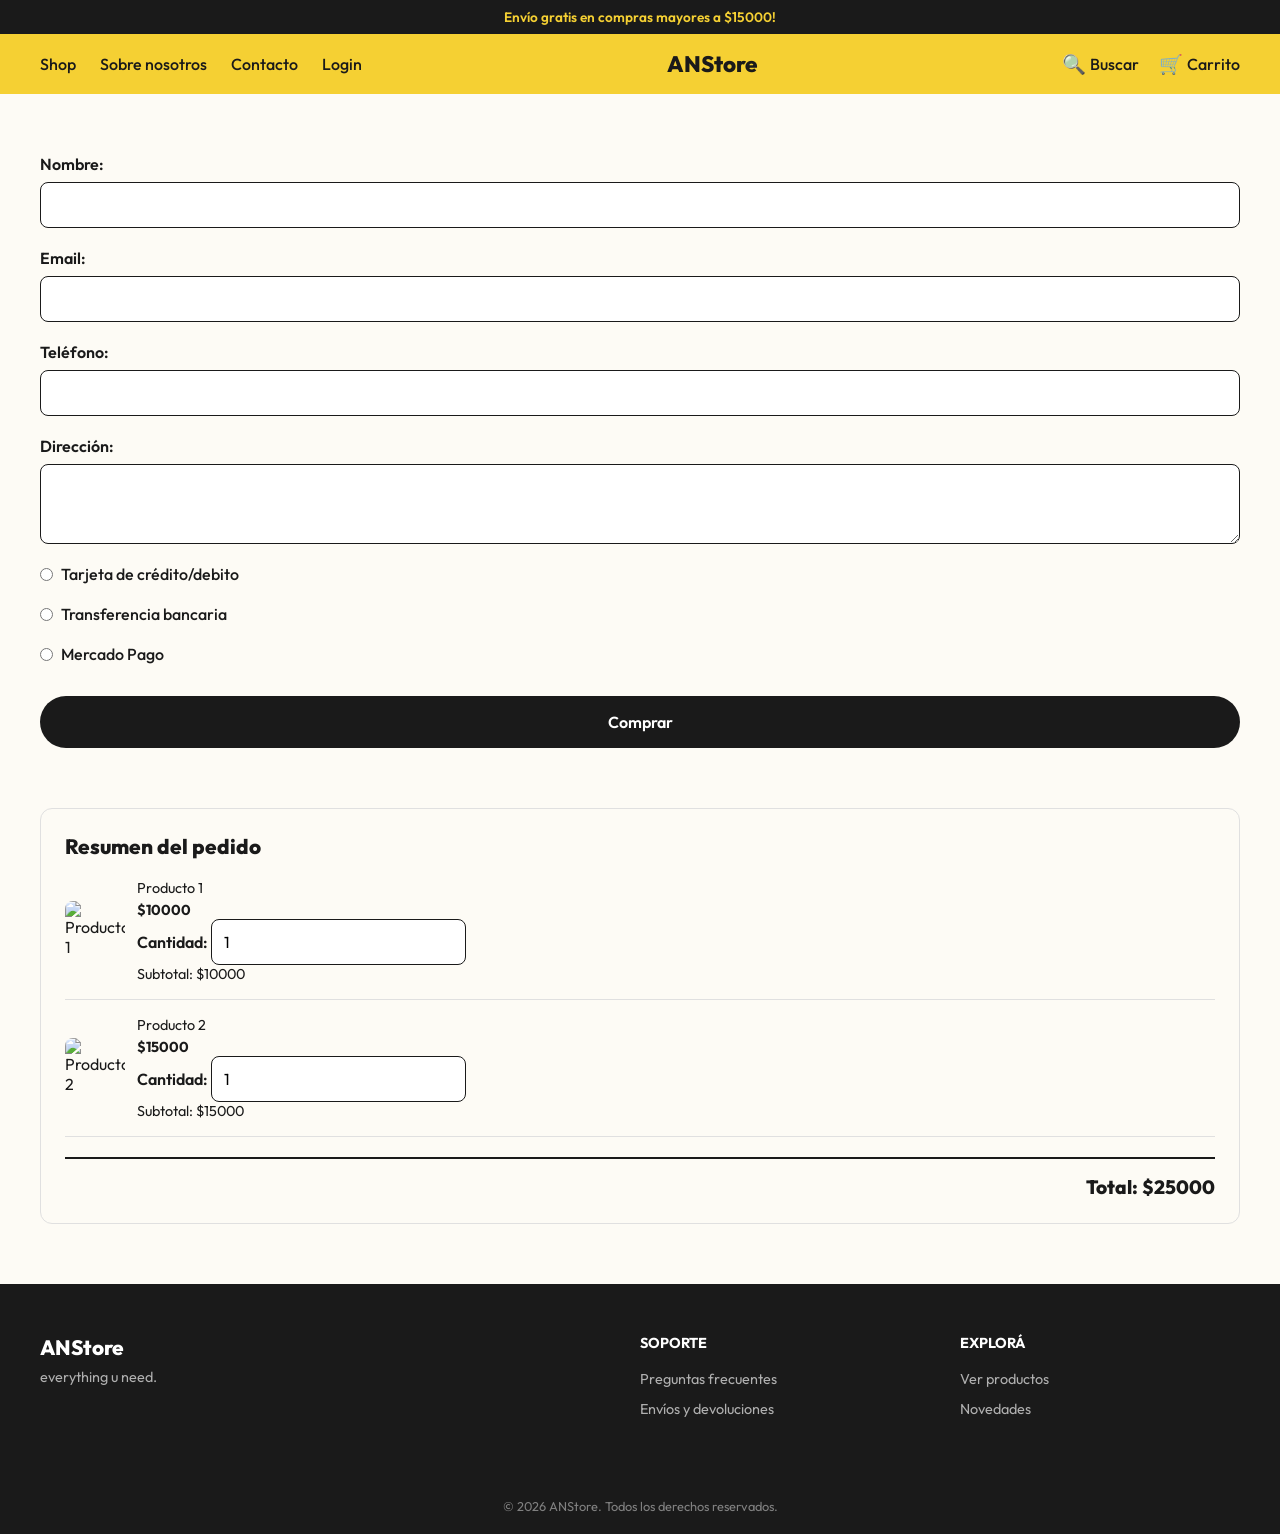
==== commit e73e51a9: "Cambios AA23" ====
--- a/comprar.html
+++ b/comprar.html
@@ -24,7 +24,7 @@
                     <li><a href="listado_box.html">Shop</a></li>
                     <li><a href="#">Sobre nosotros</a></li>
                     <li><a href="#">Contacto</a></li>
-                    <li><a href="#">Login</a></li>
+                    <li><a href="login.html">Login</a></li>
                 </ul>
             </nav>
 
@@ -98,14 +98,6 @@
                     </div>
                 </div>
 
-                <div class="cupon">
-                    <label for="codigoCupon">Código de descuento:</label>
-                    <input type="text" id="codigoCupon" placeholder="Ingresá tu cupón">
-                    <button id="btnValidarCupon" type="button">Aplicar</button>
-                    <p id="mensajeCupon"></p>
-                </div>
-
-
                 <p class="resumen-total">Total: $25000</p>
             </aside>
         </section>
@@ -146,39 +138,24 @@
         let textoSubtotal2 = document.getElementById("subtotal2");
 
         inputProd1.addEventListener("input", function() {
-            let cantidad = inputProd1.value;
-            let precio = 10000;
-            let nuevoSubtotal = cantidad * precio;
-            textoSubtotal1.innerText = "Subtotal: $" + nuevoSubtotal;
-        });
+        let cantidad = inputProd1.value; // Agarramos el número que el usuario escribió
+        let precio = 10000; // El precio fijo de este producto
+        
+        let nuevoSubtotal = cantidad * precio; // Hacemos la matemática
+        
+        // Lo mostramos en la pantalla modificando el texto
+        textoSubtotal1.innerText = "Subtotal: $" + nuevoSubtotal; 
 
         inputProd2.addEventListener("input", function() {
-            let cantidad = inputProd2.value;
-            let precio = 15000;
-            let nuevoSubtotal = cantidad * precio;
-            textoSubtotal2.innerText = "Subtotal: $" + nuevoSubtotal;
-        });
-
-        const btnValidarCupon = document.getElementById('btnValidarCupon');
-        const inputCupon = document.getElementById('codigoCupon');
-        const mensajeCupon = document.getElementById('mensajeCupon');
-
-        function validarCupon() {
-            const codigo = inputCupon.value.trim().toUpperCase();
-
-            if (codigo === "") {
-                mensajeCupon.innerText = "Por favor, ingrese un código";
-                mensajeCupon.className = "mensaje-error";
-            } else if (codigo === "UCP10") {
-                mensajeCupon.innerText = "¡Cupón aplicado! Tenés un 10% de descuento";
-                mensajeCupon.className = "mensaje-exito";
-            } else {
-                mensajeCupon.innerText = "Código inválido o vencido";
-                mensajeCupon.className = "mensaje-error";
-            }
-        }
-
-        btnValidarCupon.addEventListener('click', validarCupon);
+        let cantidad = inputProd2.value; // Agarramos el número que el usuario escribió
+        let precio = 15000; // El precio fijo de este producto
+        
+        let nuevoSubtotal = cantidad * precio; // Hacemos la matemática
+        
+        // Lo mostramos en la pantalla modificando el texto
+        textoSubtotal2.innerText = "Subtotal: $" + nuevoSubtotal; 
+});
+});
     </script>
 
 </body>
--- a/css/style.css
+++ b/css/style.css
@@ -1,646 +1,844 @@
-/* ===== RESET BASICO ===== */
-* {
-    margin: 0;
-    padding: 0;
-    box-sizing: border-box;
-}
-
-/* ===== VARIABLES DE COLOR Y FUENTE ===== */
-:root {
-    --color-acento: #F5D033;
-    --color-negro: #1A1A1A;
-    --color-crema: #FDFBF5;
-    --color-blanco: #FFFFFF;
-    --fuente-principal: 'Outfit', sans-serif;
-}
-
-/* ===== ESTILOS BASE ===== */
-body {
-    font-family: var(--fuente-principal);
-    color: var(--color-negro);
-    background-color: var(--color-crema);
-}
-
-/* ===== HEADER ===== */
-.anuncio {
-    background-color: var(--color-negro);
-    color: var(--color-acento);
-    text-align: center;
-    padding: 8px 0;
-    font-size: 0.85rem;
-    font-weight: 600;
-}
-
-.header-principal {
-    display: flex;
-    justify-content: space-between;
-    align-items: center;
-    background-color: var(--color-acento);
-    padding: 16px 40px;
-}
-
-nav ul {
-    display: flex;
-    gap: 24px;
-    list-style: none;
-}
-
-nav a {
-    text-decoration: none;
-    color: var(--color-negro);
-    font-weight: 500;
-}
-
-.logo {
-    font-size: 1.4rem;
-    font-weight: 800;
-    text-decoration: none;
-    color: var(--color-negro);
-}
-
-.header-acciones {
-    display: flex;
-    gap: 20px;
-}
-
-.accion-icono {
-    display: flex;
-    align-items: center;
-    text-decoration: none;
-    color: var(--color-negro);
-    font-size: 1.2rem;
-}
-
-.texto-nav {
-    margin-left: 4px;
-    font-size: 1rem;
-    font-weight: 500;
-}
-
-/* ===== HERO ===== */
-.hero {
-    display: flex;
-    align-items: center;
-    gap: 60px;
-    padding: 60px 40px;
-}
-
-.hero-texto {
-    flex: 1;
-}
-
-.hero-imagen {
-    flex: 1;
-}
-
-.hero-imagen img {
-    width: 100%;
-    border-radius: 12px;
-    display: block;
-}
-
-.hero-etiqueta {
-    display: inline-block;
-    background-color: var(--color-negro);
-    color: var(--color-acento);
-    padding: 6px 14px;
-    border-radius: 20px;
-    font-size: 0.8rem;
-    font-weight: 600;
-    margin-bottom: 16px;
-}
-
-.hero-texto h1 {
-    font-size: 3rem;
-    font-weight: 800;
-    line-height: 1.1;
-    margin-bottom: 16px;
-}
-
-.hero-texto p {
-    font-size: 1.1rem;
-    margin-bottom: 24px;
-}
-
-.btn {
-    display: inline-block;
-    background-color: var(--color-negro);
-    color: var(--color-blanco);
-    text-decoration: none;
-    padding: 14px 28px;
-    border-radius: 30px;
-    font-weight: 600;
-}
-
-/* ===== PRODUCTOS DESTACADOS ===== */
-.productos-destacados {
-    padding: 60px 40px;
-}
-
-.productos-destacados h2 {
-    font-size: 2rem;
-    font-weight: 800;
-    margin-bottom: 32px;
-}
-
-.productos-grid {
-    display: grid;
-    grid-template-columns: repeat(4, 1fr);
-    gap: 32px;
-}
-
-.producto {
-    text-align: center;
-}
-
-.producto img {
-    width: 100%;
-    border-radius: 12px;
-    display: block;
-    margin-bottom: 16px;
-}
-
-.producto h3 {
-    font-size: 1.1rem;
-    font-weight: 600;
-    margin-bottom: 8px;
-}
-
-.producto .precio {
-    font-weight: 700;
-    margin-bottom: 12px;
-}
-
-/* ===== FOOTER ===== */
-footer {
-    display: flex;
-    justify-content: space-between;
-    background-color: var(--color-negro);
-    color: var(--color-blanco);
-    padding: 50px 40px 20px;
-    flex-wrap: wrap;
-    gap: 40px;
-}
-
-.footer-info {
-    flex: 2;
-}
-
-.footer-info h3 {
-    font-size: 1.3rem;
-    font-weight: 800;
-    margin-bottom: 8px;
-}
-
-.footer-info p {
-    color: #B0B0B0;
-    font-size: 0.9rem;
-}
-
-.footer-columna {
-    flex: 1;
-}
-
-.footer-columna h3 {
-    font-size: 0.9rem;
-    font-weight: 700;
-    text-transform: uppercase;
-    margin-bottom: 16px;
-}
-
-.footer-columna ul {
-    list-style: none;
-}
-
-.footer-columna li {
-    margin-bottom: 10px;
-}
-
-.footer-columna a {
-    color: #B0B0B0;
-    text-decoration: none;
-    font-size: 0.9rem;
-}
-
-.footer-copyright {
-    width: 100%;
-    text-align: center;
-    padding-top: 30px;
-    font-size: 0.8rem;
-    color: #808080;
-}
-
-/* ===== LISTADO TABLA ===== */
-.listado-tabla {
-    padding: 60px 40px;
-}
-
-.listado-tabla h1 {
-    font-size: 2.2rem;
-    font-weight: 800;
-    margin-bottom: 8px;
-}
-
-.listado-tabla > p {
-    margin-bottom: 32px;
-    color: #555;
-}
-
-table {
-    width: 100%;
-    border-collapse: collapse;
-}
-
-thead {
-    background-color: var(--color-negro);
-    color: var(--color-blanco);
-}
-
-th, td {
-    text-align: left;
-    padding: 16px;
-}
-
-tbody tr {
-    border-bottom: 1px solid #E0E0E0;
-}
-
-.tabla-scroll {
-    overflow-x: auto;
-}
-
-/* ===== LISTADO BOX ===== */
-.listado-box {
-    padding: 60px 40px;
-}
-
-.listado-box h1 {
-    font-size: 2.2rem;
-    font-weight: 800;
-    margin-bottom: 8px;
-}
-
-.listado-box > p {
-    margin-bottom: 32px;
-    color: #555;
-}
-
-.subtitulo {
-    color: #555;
-}
-
-/* ===== BUSCADOR ===== */
-.buscador {
-    margin-bottom: 32px;
-}
-
-.buscador input {
-    width: 100%;
-    max-width: 400px;
-    padding: 14px 20px;
-    border: 1px solid var(--color-negro);
-    border-radius: 30px;
-    font-family: var(--fuente-principal);
-    font-size: 1rem;
-}
-
-.buscador input:focus {
-    outline: none;
-    border-color: var(--color-acento);
-    border-width: 2px;
-}
-
-/* ===== SELECTOR DE VISTA ===== */
-.listado-header {
-    display: flex;
-    justify-content: space-between;
-    align-items: flex-start;
-    margin-bottom: 32px;
-}
-
-.vista-selector {
-    display: flex;
-    gap: 8px;
-}
-
-.vista-btn {
-    display: flex;
-    align-items: center;
-    justify-content: center;
-    width: 44px;
-    height: 44px;
-    border: 1px solid var(--color-negro);
-    border-radius: 8px;
-    text-decoration: none;
-    color: var(--color-negro);
-    font-size: 1.2rem;
-}
-
-.vista-btn.activo {
-    background-color: var(--color-negro);
-    color: var(--color-acento);
-}
-
-/* ===== PRODUCTO DETALLE ===== */
-.producto-detalle {
-    display: flex;
-    gap: 60px;
-    padding: 60px 40px;
-}
-
-.producto-imagen {
-    flex: 1;
-}
-
-.producto-imagen img {
-    width: 100%;
-    border-radius: 12px;
-    display: block;
-}
-
-.producto-info {
-    flex: 1;
-}
-
-.producto-info h1 {
-    font-size: 2.2rem;
-    font-weight: 800;
-    margin-bottom: 12px;
-}
-
-.producto-info .precio {
-    font-size: 1.4rem;
-    margin-bottom: 20px;
-}
-
-.producto-info .descripcion {
-    color: #555;
-    margin-bottom: 24px;
-    line-height: 1.6;
-}
-
-.producto-info label {
-    display: block;
-    font-weight: 600;
-    margin-bottom: 8px;
-}
-
-.producto-info input {
-    width: 80px;
-    padding: 10px;
-    border: 1px solid var(--color-negro);
-    border-radius: 8px;
-    font-family: var(--fuente-principal);
-    font-size: 1rem;
-    margin-bottom: 24px;
-}
-
-/* ===== COMPRAR ===== */
-.comprar {
-    display: flex;
-    gap: 60px;
-    padding: 60px 40px;
-    align-items: flex-start;
-}
-
-.comprar form {
-    flex: 2;
-    display: flex;
-    flex-direction: column;
-    gap: 20px;
-}
-
-.resumen-pedido {
-    flex: 1;
-    background-color: var(--color-crema);
-    border: 1px solid #E0E0E0;
-    border-radius: 12px;
-    padding: 24px;
-}
-
-.comprar label {
-    font-weight: 600;
-    margin-bottom: -12px;
-}
-
-.metodo-pago-item label {
-    margin-bottom: 0;
-    font-weight: 500;
-}
-
-.comprar input,
-.comprar textarea {
-    padding: 12px;
-    border: 1px solid var(--color-negro);
-    border-radius: 8px;
-    font-family: var(--fuente-principal);
-    font-size: 1rem;
-}
-
-.comprar textarea {
-    resize: vertical;
-    min-height: 80px;
-}
-
-.metodo-pago-item {
-    display: flex;
-    align-items: center;
-    gap: 8px;
-}
-
-.comprar button {
-    background-color: var(--color-negro);
-    color: var(--color-blanco);
-    border: none;
-    padding: 16px;
-    border-radius: 30px;
-    font-weight: 600;
-    font-size: 1rem;
-    font-family: var(--fuente-principal);
-    cursor: pointer;
-    margin-top: 12px;
-}
-
-.resumen-pedido h2 {
-    font-size: 1.3rem;
-    font-weight: 800;
-    margin-bottom: 20px;
-}
-
-.resumen-item {
-    display: flex;
-    gap: 12px;
-    align-items: center;
-    margin-bottom: 16px;
-    padding-bottom: 16px;
-    border-bottom: 1px solid #E0E0E0;
-}
-
-.resumen-item img {
-    width: 60px;
-    height: 60px;
-    border-radius: 8px;
-    object-fit: cover;
-}
-
-.resumen-item-info p {
-    font-size: 0.9rem;
-}
-
-.resumen-item-info .precio {
-    font-weight: 700;
-    margin-top: 4px;
-}
-
-/* ===== CUPON ===== */
-.cupon {
-    margin-bottom: 20px;
-    padding-bottom: 20px;
-    border-bottom: 1px solid #E0E0E0;
-}
-
-.cupon label {
-    display: block;
-    font-weight: 600;
-    margin-bottom: 8px;
-    font-size: 0.9rem;
-}
-
-.cupon input {
-    width: 100%;
-    padding: 10px;
-    border: 1px solid var(--color-negro);
-    border-radius: 8px;
-    font-family: var(--fuente-principal);
-    margin-bottom: 8px;
-}
-
-.cupon button {
-    width: 100%;
-    background-color: var(--color-negro);
-    color: var(--color-blanco);
-    border: none;
-    padding: 10px;
-    border-radius: 8px;
-    font-weight: 600;
-    cursor: pointer;
-    font-family: var(--fuente-principal);
-}
-
-.mensaje-error {
-    color: #C0392B;
-    font-weight: 600;
-    margin-top: 8px;
-    font-size: 0.9rem;
-}
-
-.mensaje-exito {
-    color: #1E8449;
-    font-weight: 600;
-    margin-top: 8px;
-    font-size: 0.9rem;
-}
-
-.resumen-total {
-    font-size: 1.2rem;
-    font-weight: 800;
-    margin-top: 20px;
-    padding-top: 16px;
-    border-top: 2px solid var(--color-negro);
-    text-align: right;
-}
-
-.menu-toggle {
-    display: none;
-    background: none;
-    border: none;
-    font-size: 1.8rem;
-    cursor: pointer;
-    color: var(--color-negro);
-}
-
-.comprar {
-    flex-wrap: wrap;
-}
-
-.comprar form,
-.resumen-pedido {
-    flex: 1 1 100%;
-}
-
-/* ===== FILTROS ===== */
-.filtros {
-    display: flex;
-    gap: 12px;
-    flex-wrap: wrap;
-    margin-bottom: 32px;
-}
-
-.filtro-btn {
-    background: none;
-    border: 1px solid var(--color-negro);
-    border-radius: 30px;
-    padding: 10px 20px;
-    font-family: var(--fuente-principal);
-    font-size: 0.9rem;
-    font-weight: 500;
-    cursor: pointer;
-    color: var(--color-negro);
-}
-
-.filtro-btn.activo {
-    background-color: var(--color-negro);
-    color: var(--color-acento);
-}
-
-/* ===== RESPONSIVE ===== */
-@media (max-width: 768px) {
-    .menu-toggle {
-        display: block;
-    }
-
-    .header-principal {
-        flex-wrap: wrap;
-        position: relative;
-    }
-
-    .header-principal nav {
-        display: none;
-        width: 100%;
-        order: 4;
-    }
-
-    .header-principal.menu-abierto nav {
-        display: block;
-    }
-
-    .header-principal.menu-abierto nav ul {
-        flex-direction: column;
-        gap: 16px;
-        padding: 20px 0;
-    }
-
-    .texto-nav {
-        display: none;
-    }
-
-    .productos-grid {
-        grid-template-columns: repeat(2, 1fr);
-    }
-
-    .producto-detalle {
-    flex-wrap: wrap;
-    }
-
-    .producto-imagen,
-    .producto-info {
-        flex: 1 1 100%;
-    }
-}
-
-@media (max-width: 480px) {
-    .productos-grid {
-        grid-template-columns: 1fr;
-    }
-}
-
+/* ===== RESET BASICO ===== */
+* {
+    margin: 0;
+    padding: 0;
+    box-sizing: border-box;
+}
+
+/* ===== VARIABLES DE COLOR Y FUENTE ===== */
+:root {
+    --color-acento: #F5D033;
+    --color-negro: #1A1A1A;
+    --color-crema: #FDFBF5;
+    --color-blanco: #FFFFFF;
+    --fuente-principal: 'Outfit', sans-serif;
+}
+
+/* ===== ESTILOS BASE ===== */
+body {
+    font-family: var(--fuente-principal);
+    color: var(--color-negro);
+    background-color: var(--color-crema);
+}
+
+/* ===== HEADER ===== */
+.anuncio {
+    background-color: var(--color-negro);
+    color: var(--color-acento);
+    text-align: center;
+    padding: 8px 0;
+    font-size: 0.85rem;
+    font-weight: 600;
+}
+
+.header-principal {
+    display: flex;
+    justify-content: space-between;
+    align-items: center;
+    background-color: var(--color-acento);
+    padding: 16px 40px;
+}
+
+nav ul {
+    display: flex;
+    gap: 24px;
+    list-style: none;
+}
+
+nav a {
+    text-decoration: none;
+    color: var(--color-negro);
+    font-weight: 500;
+}
+
+.logo {
+    font-size: 1.4rem;
+    font-weight: 800;
+    text-decoration: none;
+    color: var(--color-negro);
+}
+
+.header-acciones {
+    display: flex;
+    gap: 20px;
+}
+
+.accion-icono {
+    display: flex;
+    align-items: center;
+    text-decoration: none;
+    color: var(--color-negro);
+    font-size: 1.2rem;
+}
+
+.texto-nav {
+    margin-left: 4px;
+    font-size: 1rem;
+    font-weight: 500;
+}
+
+/* ===== HERO ===== */
+.hero {
+    display: flex;
+    align-items: center;
+    gap: 60px;
+    padding: 60px 40px;
+}
+
+.hero-texto {
+    flex: 1;
+}
+
+.hero-imagen {
+    flex: 1;
+}
+
+.hero-imagen img {
+    width: 100%;
+    border-radius: 12px;
+    display: block;
+}
+
+.hero-etiqueta {
+    display: inline-block;
+    background-color: var(--color-negro);
+    color: var(--color-acento);
+    padding: 6px 14px;
+    border-radius: 20px;
+    font-size: 0.8rem;
+    font-weight: 600;
+    margin-bottom: 16px;
+}
+
+.hero-texto h1 {
+    font-size: 3rem;
+    font-weight: 800;
+    line-height: 1.1;
+    margin-bottom: 16px;
+}
+
+.hero-texto p {
+    font-size: 1.1rem;
+    margin-bottom: 24px;
+}
+
+.btn {
+    display: inline-block;
+    background-color: var(--color-negro);
+    color: var(--color-blanco);
+    text-decoration: none;
+    padding: 14px 28px;
+    border-radius: 30px;
+    font-weight: 600;
+}
+
+/* ===== PRODUCTOS DESTACADOS ===== */
+.productos-destacados {
+    padding: 60px 40px;
+}
+
+.productos-destacados h2 {
+    font-size: 2rem;
+    font-weight: 800;
+    margin-bottom: 32px;
+}
+
+.productos-grid {
+    display: grid;
+    grid-template-columns: repeat(4, 1fr);
+    gap: 32px;
+}
+
+.producto {
+    text-align: center;
+}
+
+.producto img {
+    width: 100%;
+    border-radius: 12px;
+    display: block;
+    margin-bottom: 16px;
+}
+
+.producto h3 {
+    font-size: 1.1rem;
+    font-weight: 600;
+    margin-bottom: 8px;
+}
+
+.producto .precio {
+    font-weight: 700;
+    margin-bottom: 12px;
+}
+
+/* ===== FOOTER ===== */
+footer {
+    display: flex;
+    justify-content: space-between;
+    background-color: var(--color-negro);
+    color: var(--color-blanco);
+    padding: 50px 40px 20px;
+    flex-wrap: wrap;
+    gap: 40px;
+}
+
+.footer-info {
+    flex: 2;
+}
+
+.footer-info h3 {
+    font-size: 1.3rem;
+    font-weight: 800;
+    margin-bottom: 8px;
+}
+
+.footer-info p {
+    color: #B0B0B0;
+    font-size: 0.9rem;
+}
+
+.footer-columna {
+    flex: 1;
+}
+
+.footer-columna h3 {
+    font-size: 0.9rem;
+    font-weight: 700;
+    text-transform: uppercase;
+    margin-bottom: 16px;
+}
+
+.footer-columna ul {
+    list-style: none;
+}
+
+.footer-columna li {
+    margin-bottom: 10px;
+}
+
+.footer-columna a {
+    color: #B0B0B0;
+    text-decoration: none;
+    font-size: 0.9rem;
+}
+
+.footer-copyright {
+    width: 100%;
+    text-align: center;
+    padding-top: 30px;
+    font-size: 0.8rem;
+    color: #808080;
+}
+
+/* ===== LISTADO TABLA ===== */
+.listado-tabla {
+    padding: 60px 40px;
+}
+
+.listado-tabla h1 {
+    font-size: 2.2rem;
+    font-weight: 800;
+    margin-bottom: 8px;
+}
+
+.listado-tabla > p {
+    margin-bottom: 32px;
+    color: #555;
+}
+
+table {
+    width: 100%;
+    border-collapse: collapse;
+}
+
+thead {
+    background-color: var(--color-negro);
+    color: var(--color-blanco);
+}
+
+th, td {
+    text-align: left;
+    padding: 16px;
+}
+
+tbody tr {
+    border-bottom: 1px solid #E0E0E0;
+}
+
+.tabla-scroll {
+    overflow-x: auto;
+}
+
+/* ===== LISTADO BOX ===== */
+.listado-box {
+    padding: 60px 40px;
+}
+
+.listado-box h1 {
+    font-size: 2.2rem;
+    font-weight: 800;
+    margin-bottom: 8px;
+}
+
+.listado-box > p {
+    margin-bottom: 32px;
+    color: #555;
+}
+
+.subtitulo {
+    color: #555;
+}
+
+/* ===== BUSCADOR ===== */
+.buscador {
+    margin-bottom: 32px;
+}
+
+.buscador input {
+    width: 100%;
+    max-width: 400px;
+    padding: 14px 20px;
+    border: 1px solid var(--color-negro);
+    border-radius: 30px;
+    font-family: var(--fuente-principal);
+    font-size: 1rem;
+}
+
+.buscador input:focus {
+    outline: none;
+    border-color: var(--color-acento);
+    border-width: 2px;
+}
+
+/* ===== SELECTOR DE VISTA ===== */
+.listado-header {
+    display: flex;
+    justify-content: space-between;
+    align-items: flex-start;
+    margin-bottom: 32px;
+}
+
+.vista-selector {
+    display: flex;
+    gap: 8px;
+}
+
+.vista-btn {
+    display: flex;
+    align-items: center;
+    justify-content: center;
+    width: 44px;
+    height: 44px;
+    border: 1px solid var(--color-negro);
+    border-radius: 8px;
+    text-decoration: none;
+    color: var(--color-negro);
+    font-size: 1.2rem;
+}
+
+.vista-btn.activo {
+    background-color: var(--color-negro);
+    color: var(--color-acento);
+}
+
+/* ===== PRODUCTO DETALLE ===== */
+.producto-detalle {
+    display: flex;
+    gap: 60px;
+    padding: 60px 40px;
+}
+
+.producto-imagen {
+    flex: 1;
+}
+
+.producto-imagen img {
+    width: 100%;
+    border-radius: 12px;
+    display: block;
+}
+
+.producto-info {
+    flex: 1;
+}
+
+.producto-info h1 {
+    font-size: 2.2rem;
+    font-weight: 800;
+    margin-bottom: 12px;
+}
+
+.producto-info .precio {
+    font-size: 1.4rem;
+    margin-bottom: 20px;
+}
+
+.producto-info .descripcion {
+    color: #555;
+    margin-bottom: 24px;
+    line-height: 1.6;
+}
+
+.producto-info label {
+    display: block;
+    font-weight: 600;
+    margin-bottom: 8px;
+}
+
+.producto-info input {
+    width: 80px;
+    padding: 10px;
+    border: 1px solid var(--color-negro);
+    border-radius: 8px;
+    font-family: var(--fuente-principal);
+    font-size: 1rem;
+    margin-bottom: 24px;
+}
+
+/* ===== COMPRAR ===== */
+.comprar {
+    display: flex;
+    gap: 60px;
+    padding: 60px 40px;
+    align-items: flex-start;
+}
+
+.comprar form {
+    flex: 2;
+    display: flex;
+    flex-direction: column;
+    gap: 20px;
+}
+
+.resumen-pedido {
+    flex: 1;
+    background-color: var(--color-crema);
+    border: 1px solid #E0E0E0;
+    border-radius: 12px;
+    padding: 24px;
+}
+
+.comprar label {
+    font-weight: 600;
+    margin-bottom: -12px;
+}
+
+.metodo-pago-item label {
+    margin-bottom: 0;
+    font-weight: 500;
+}
+
+.comprar input,
+.comprar textarea {
+    padding: 12px;
+    border: 1px solid var(--color-negro);
+    border-radius: 8px;
+    font-family: var(--fuente-principal);
+    font-size: 1rem;
+}
+
+.comprar textarea {
+    resize: vertical;
+    min-height: 80px;
+}
+
+.metodo-pago-item {
+    display: flex;
+    align-items: center;
+    gap: 8px;
+}
+
+.comprar button {
+    background-color: var(--color-negro);
+    color: var(--color-blanco);
+    border: none;
+    padding: 16px;
+    border-radius: 30px;
+    font-weight: 600;
+    font-size: 1rem;
+    font-family: var(--fuente-principal);
+    cursor: pointer;
+    margin-top: 12px;
+}
+
+.resumen-pedido h2 {
+    font-size: 1.3rem;
+    font-weight: 800;
+    margin-bottom: 20px;
+}
+
+.resumen-item {
+    display: flex;
+    gap: 12px;
+    align-items: center;
+    margin-bottom: 16px;
+    padding-bottom: 16px;
+    border-bottom: 1px solid #E0E0E0;
+}
+
+.resumen-item img {
+    width: 60px;
+    height: 60px;
+    border-radius: 8px;
+    object-fit: cover;
+}
+
+.resumen-item-info p {
+    font-size: 0.9rem;
+}
+
+.resumen-item-info .precio {
+    font-weight: 700;
+    margin-top: 4px;
+}
+
+/* ===== CUPON ===== */
+.cupon {
+    margin-bottom: 20px;
+    padding-bottom: 20px;
+    border-bottom: 1px solid #E0E0E0;
+}
+
+.cupon label {
+    display: block;
+    font-weight: 600;
+    margin-bottom: 8px;
+    font-size: 0.9rem;
+}
+
+.cupon input {
+    width: 100%;
+    padding: 10px;
+    border: 1px solid var(--color-negro);
+    border-radius: 8px;
+    font-family: var(--fuente-principal);
+    margin-bottom: 8px;
+}
+
+.cupon button {
+    width: 100%;
+    background-color: var(--color-negro);
+    color: var(--color-blanco);
+    border: none;
+    padding: 10px;
+    border-radius: 8px;
+    font-weight: 600;
+    cursor: pointer;
+    font-family: var(--fuente-principal);
+}
+
+.mensaje-error {
+    color: #C0392B;
+    font-weight: 600;
+    margin-top: 8px;
+    font-size: 0.9rem;
+}
+
+.mensaje-exito {
+    color: #1E8449;
+    font-weight: 600;
+    margin-top: 8px;
+    font-size: 0.9rem;
+}
+
+.resumen-total {
+    font-size: 1.2rem;
+    font-weight: 800;
+    margin-top: 20px;
+    padding-top: 16px;
+    border-top: 2px solid var(--color-negro);
+    text-align: right;
+}
+
+.menu-toggle {
+    display: none;
+    background: none;
+    border: none;
+    font-size: 1.8rem;
+    cursor: pointer;
+    color: var(--color-negro);
+}
+
+.comprar {
+    flex-wrap: wrap;
+}
+
+.comprar form,
+.resumen-pedido {
+    flex: 1 1 100%;
+}
+
+/* ===== FILTROS ===== */
+.filtros {
+    display: flex;
+    gap: 12px;
+    flex-wrap: wrap;
+    margin-bottom: 32px;
+}
+
+.filtro-btn {
+    background: none;
+    border: 1px solid var(--color-negro);
+    border-radius: 30px;
+    padding: 10px 20px;
+    font-family: var(--fuente-principal);
+    font-size: 0.9rem;
+    font-weight: 500;
+    cursor: pointer;
+    color: var(--color-negro);
+}
+
+.filtro-btn.activo {
+    background-color: var(--color-negro);
+    color: var(--color-acento);
+}
+
+/* AUTENTICACIÓN  */
+.auth-seccion {
+    display: flex;
+    justify-content: center;
+    align-items: center;
+    padding: 60px 40px;
+    min-height: calc(100vh - 350px);
+}
+
+.tarjeta-auth {
+    background-color: var(--color-blanco);
+    border: 1px solid #E0E0E0;
+    border-radius: 12px;
+    padding: 36px 32px;
+    width: 100%;
+    max-width: 440px;
+    box-shadow: 0 4px 16px rgba(0, 0, 0, 0.04);
+}
+
+.tarjeta-auth h1,
+.tarjeta-auth h2 {
+    font-size: 1.8rem;
+    font-weight: 800;
+    margin-bottom: 8px;
+    color: var(--color-negro);
+}
+
+.tarjeta-auth .subtitulo {
+    font-size: 0.95rem;
+    color: #555;
+    margin-bottom: 24px;
+}
+
+.form-auth {
+    display: flex;
+    flex-direction: column;
+    gap: 16px;
+}
+
+.campo-auth {
+    display: flex;
+    flex-direction: column;
+    gap: 6px;
+}
+
+.campo-auth label {
+    font-size: 0.9rem;
+    font-weight: 600;
+    color: var(--color-negro);
+}
+
+.campo-auth input {
+    padding: 12px;
+    border: 1px solid var(--color-negro);
+    border-radius: 8px;
+    font-family: var(--fuente-principal);
+    font-size: 1rem;
+    background-color: var(--color-blanco);
+    outline: none;
+}
+
+.campo-auth input:focus {
+    box-shadow: 0 0 0 2px var(--color-acento);
+}
+
+.btn-auth-submit {
+    background-color: var(--color-negro);
+    color: var(--color-blanco);
+    border: none;
+    padding: 14px;
+    border-radius: 30px;
+    font-weight: 600;
+    font-size: 1rem;
+    font-family: var(--fuente-principal);
+    cursor: pointer;
+    margin-top: 8px;
+    transition: transform 0.1s ease;
+}
+
+.btn-auth-submit:hover {
+    opacity: 0.95;
+}
+
+.btn-auth-secundario {
+    background: none;
+    border: 1px solid var(--color-negro);
+    color: var(--color-negro);
+    padding: 12px;
+    border-radius: 30px;
+    font-weight: 600;
+    font-size: 0.95rem;
+    font-family: var(--fuente-principal);
+    cursor: pointer;
+    text-align: center;
+    text-decoration: none;
+    display: block;
+}
+
+.acciones-autenticado {
+    display: flex;
+    flex-direction: column;
+    gap: 12px;
+    margin-top: 24px;
+}
+
+/* respuesta en pantalla */
+.mensaje-alerta {
+    margin-top: 16px;
+    padding: 12px 14px;
+    border-radius: 8px;
+    font-size: 0.9rem;
+    font-weight: 500;
+    display: none;
+}
+
+.mensaje-alerta:not(:empty) {
+    display: block;
+}
+
+.alerta-cargando {
+    background-color: #FFF9D2;
+    border: 1px solid var(--color-acento);
+    color: #634F00;
+}
+
+.alerta-error {
+    background-color: #FEE2E2;
+    border: 1px solid #FCA5A5;
+    color: #991B1B;
+}
+
+.alerta-exito {
+    background-color: #DCFCE7;
+    border: 1px solid #86EFAC;
+    color: #166534;
+}
+
+.alerta-info {
+    background-color: #F3F4F6;
+    border: 1px solid #D1D5DB;
+    color: #374151;
+}
+
+/* Lo que app.js oculta con el atributo hidden nunca debe verse */
+[hidden] {
+    display: none !important;
+}
+
+.cambiar-form {
+    margin-top: 16px;
+    font-size: 0.9rem;
+    color: #555;
+    text-align: center;
+}
+
+.link-auth {
+    background: none;
+    border: none;
+    font-family: var(--fuente-principal);
+    font-size: 0.9rem;
+    font-weight: 700;
+    text-decoration: underline;
+    cursor: pointer;
+    color: var(--color-negro);
+}
+
+.titulo-compras {
+    font-size: 1.1rem;
+    margin-bottom: 10px;
+}
+
+.lista-compras {
+    list-style: none;
+    border: 1px solid #E0E0E0;
+    border-radius: 8px;
+}
+
+.lista-compras li {
+    display: flex;
+    justify-content: space-between;
+    padding: 10px 14px;
+    font-size: 0.95rem;
+}
+
+.lista-compras li + li {
+    border-top: 1px solid #E0E0E0;
+}
+
+/* ===== RESPONSIVE ===== */
+@media (max-width: 480px) {
+    .auth-seccion {
+        padding: 40px 20px;
+    }
+
+    .tarjeta-auth {
+        padding: 24px 20px;
+    }
+}
+
+@media (max-width: 768px) {
+    .menu-toggle {
+        display: block;
+    }
+
+    .header-principal {
+        flex-wrap: wrap;
+        position: relative;
+    }
+
+    .header-principal nav {
+        display: none;
+        width: 100%;
+        order: 4;
+    }
+
+    .header-principal.menu-abierto nav {
+        display: block;
+    }
+
+    .header-principal.menu-abierto nav ul {
+        flex-direction: column;
+        gap: 16px;
+        padding: 20px 0;
+    }
+
+    .texto-nav {
+        display: none;
+    }
+
+    .productos-grid {
+        grid-template-columns: repeat(2, 1fr);
+    }
+
+    .producto-detalle {
+    flex-wrap: wrap;
+    }
+
+    .producto-imagen,
+    .producto-info {
+        flex: 1 1 100%;
+    }
+}
+
+@media (max-width: 480px) {
+    .productos-grid {
+        grid-template-columns: 1fr;
+    }
+}
+
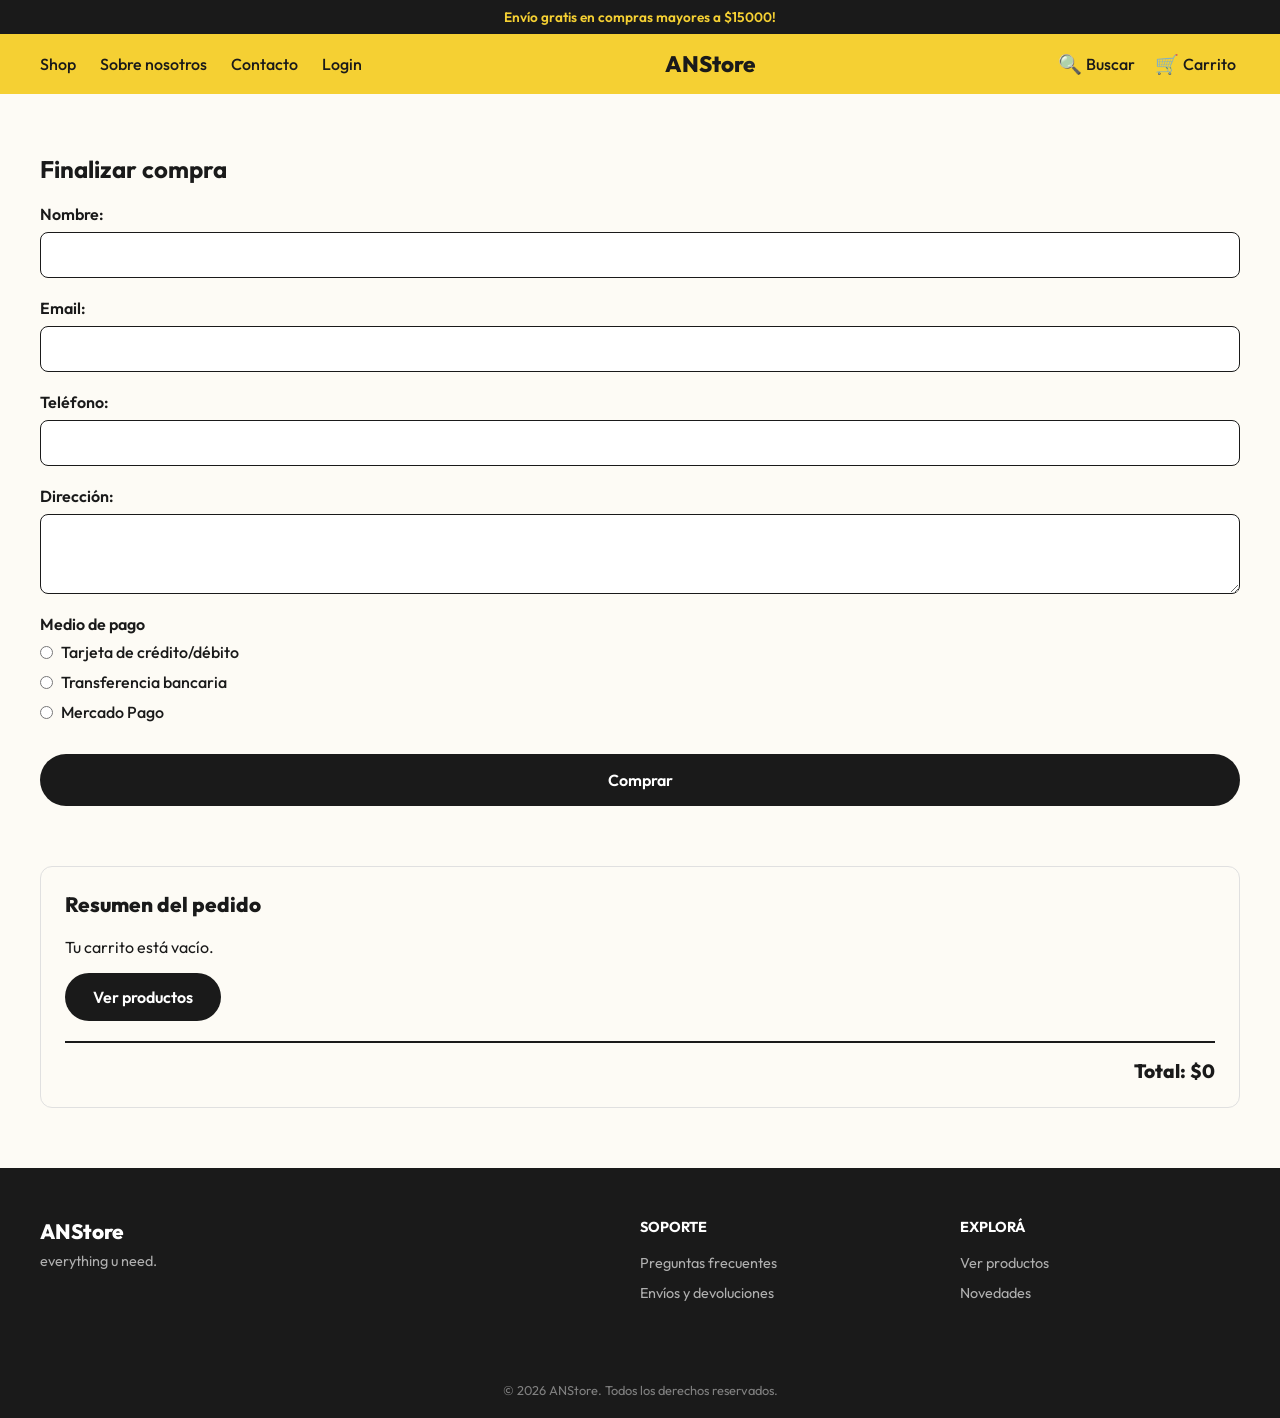
==== commit 34346d89: "Carrito real, validación del formulario y elimina script de la linea 10, tambien contador del carrit" ====
--- a/comprar.html
+++ b/comprar.html
@@ -34,74 +34,65 @@
                 <a href="#" class="accion-icono" aria-label="Buscar">
                     <span class="icono">🔍</span><span class="texto-nav">Buscar</span>
                 </a>
-                <a href="comprar.html" class="accion-icono" aria-label="Carrito">
+                <a href="comprar.html" class="accion-icono" aria-label="Carrito" data-carrito-link>
                     <span class="icono">🛒</span><span class="texto-nav">Carrito</span>
+                    <span class="carrito-contador" data-carrito-contador></span>
                 </a>
             </div>
         </div>
     </header>
 
     <main>
+        <section class="comprar">
+            <form id="form-compra" novalidate>
+                <h1>Finalizar compra</h1>
 
-        <section class="comprar">
-            <form>
                 <label for="nombre">Nombre:</label>
-                <input type="text" id="nombre" name="nombre" required>
+                <input type="text" id="nombre" name="nombre" autocomplete="name" required>
 
                 <label for="email">Email:</label>
-                <input type="email" id="email" name="email" required>
+                <input type="email" id="email" name="email" autocomplete="email" required>
 
                 <label for="telefono">Teléfono:</label>
-                <input type="tel" id="telefono" name="telefono" required>
+                <input type="tel" id="telefono" name="telefono" autocomplete="tel" required>
 
                 <label for="direccion">Dirección:</label>
-                <textarea id="direccion" name="direccion" required></textarea>
+                <textarea id="direccion" name="direccion" autocomplete="street-address" required></textarea>
 
-                <div class="metodo-pago-item">
-                <input type="radio" id="tarjeta" name="metodoPago" value="tarjeta" required>
-                <label for="tarjeta">Tarjeta de crédito/debito</label>
+                <fieldset class="metodo-pago">
+                    <legend>Medio de pago</legend>
+                    <div class="metodo-pago-item">
+                        <input type="radio" id="tarjeta" name="metodoPago" value="tarjeta" required>
+                        <label for="tarjeta">Tarjeta de crédito/débito</label>
+                    </div>
+                    <div class="metodo-pago-item">
+                        <input type="radio" id="transferencia" name="metodoPago" value="transferencia" required>
+                        <label for="transferencia">Transferencia bancaria</label>
+                    </div>
+                    <div class="metodo-pago-item">
+                        <input type="radio" id="mercadopago" name="metodoPago" value="mercadopago" required>
+                        <label for="mercadopago">Mercado Pago</label>
+                    </div>
+                </fieldset>
+
+                <button type="submit">Comprar</button>
+                <div id="mensaje-compra" class="mensaje-alerta" aria-live="polite"></div>
+            </form>
+
+            <aside class="resumen-pedido" aria-labelledby="titulo-resumen">
+                <h2 id="titulo-resumen" tabindex="-1">Resumen del pedido</h2>
+
+                <div id="carrito-vacio" hidden>
+                    <p>Tu carrito está vacío.</p>
+                    <a href="listado_box.html" class="btn">Ver productos</a>
                 </div>
 
-                <div class="metodo-pago-item">
-                <input type="radio" id="transferencia" name="metodoPago" value="transferencia" required>
-                <label for="transferencia">Transferencia bancaria</label>
-                </div>
+                <ul id="resumenItems" class="resumen-lista" aria-live="polite"></ul>
 
-                <div class="metodo-pago-item">
-                <input type="radio" id="mercadopago" name="metodoPago" value="mercadopago" required>
-                <label for="mercadopago">Mercado Pago</label>
-                </div>
-
-                <button type="submit">Comprar</button>
-            </form>
-
-            <aside class="resumen-pedido">
-                <h2>Resumen del pedido</h2>
-
-                <div class="resumen-item">
-                    <img src="https://placehold.co/80x80/1A1A1A/F5D033?text=P1" alt="Producto 1">
-                    <div class="resumen-item-info">
-                        <p>Producto 1</p>
-                        <p class="precio">$10000</p>
-                        <label>Cantidad: <input type="number" id="cantidad1" class="input-cantidad" value="1" min="1"></label>
-                        <p id="subtotal1">Subtotal: $10000</p>
-                    </div>
-                </div>
-
-                <div class="resumen-item">
-                    <img src="https://placehold.co/80x80/1A1A1A/F5D033?text=P2" alt="Producto 2">
-                    <div class="resumen-item-info">
-                        <p>Producto 2</p>
-                        <p class="precio">$15000</p>
-                        <label>Cantidad: <input type="number" id ="cantidad2" class="input-cantidad" value="1" min="1"></label>
-                        <p id="subtotal2">Subtotal: $15000</p>
-                    </div>
-                </div>
-
-                <p class="resumen-total">Total: $25000</p>
+                <p id="resumenTotal" class="resumen-total" aria-live="polite">Total: $0</p>
+                <button type="button" id="btn-vaciar" class="btn-vaciar" hidden>Vaciar carrito</button>
             </aside>
         </section>
-
     </main>        
 
     <footer>
@@ -130,33 +121,8 @@
     </footer>
 
     <script src="js/script.js"></script>
-    <script>
-        let inputProd1 = document.getElementById("cantidad1");
-        let textoSubtotal1 = document.getElementById("subtotal1");
-
-        let inputProd2 = document.getElementById("cantidad2");
-        let textoSubtotal2 = document.getElementById("subtotal2");
-
-        inputProd1.addEventListener("input", function() {
-        let cantidad = inputProd1.value; // Agarramos el número que el usuario escribió
-        let precio = 10000; // El precio fijo de este producto
-        
-        let nuevoSubtotal = cantidad * precio; // Hacemos la matemática
-        
-        // Lo mostramos en la pantalla modificando el texto
-        textoSubtotal1.innerText = "Subtotal: $" + nuevoSubtotal; 
-
-        inputProd2.addEventListener("input", function() {
-        let cantidad = inputProd2.value; // Agarramos el número que el usuario escribió
-        let precio = 15000; // El precio fijo de este producto
-        
-        let nuevoSubtotal = cantidad * precio; // Hacemos la matemática
-        
-        // Lo mostramos en la pantalla modificando el texto
-        textoSubtotal2.innerText = "Subtotal: $" + nuevoSubtotal; 
-});
-});
-    </script>
+    <script src="js/carrito.js"></script>
+    <script src="js/tienda.js"></script>
 
 </body>
 </html>
--- a/css/style.css
+++ b/css/style.css
@@ -842,3 +842,153 @@
     }
 }
 
+
+/* =========================================================
+   CARRITO DE COMPRAS (carrito.js / tienda.js)
+   ========================================================= */
+
+/* Botones nativos con el mismo aspecto que .btn (los <a>) */
+button.btn {
+    border: none;
+    cursor: pointer;
+    font-family: var(--fuente-principal);
+    font-size: 1rem;
+}
+
+button.btn:disabled {
+    background-color: #6B6B6B;
+    cursor: not-allowed;
+}
+
+.btn-secundario {
+    background-color: transparent;
+    color: var(--color-negro);
+    border: 2px solid var(--color-negro);
+}
+
+.producto-acciones {
+    display: flex;
+    flex-wrap: wrap;
+    gap: 10px;
+    justify-content: center;
+}
+
+.producto-info .producto-acciones {
+    justify-content: flex-start;
+}
+
+.producto .btn {
+    padding: 10px 18px;
+}
+
+.celda-acciones {
+    display: flex;
+    flex-wrap: wrap;
+    gap: 8px;
+}
+
+.celda-acciones .btn {
+    padding: 8px 16px;
+    font-size: 0.9rem;
+}
+
+.producto-info .stock {
+    font-weight: 600;
+    margin-bottom: 20px;
+}
+
+/* Contador junto al ícono del header: "Carrito (3)" */
+.carrito-contador {
+    margin-left: 4px;
+    font-weight: 700;
+    font-size: 0.95rem;
+}
+
+/* Resumen del pedido */
+.resumen-lista {
+    list-style: none;
+}
+
+.resumen-item-nombre {
+    font-weight: 600;
+}
+
+.resumen-pedido .input-cantidad {
+    width: 80px;
+    padding: 6px 8px;
+    margin: 6px 0;
+}
+
+.resumen-subtotal {
+    font-size: 0.9rem;
+}
+
+.resumen-pedido .btn-quitar,
+.resumen-pedido .btn-vaciar {
+    background: none;
+    color: #991B1B;
+    border: none;
+    padding: 4px 0;
+    margin-top: 4px;
+    border-radius: 0;
+    font-size: 0.9rem;
+    text-decoration: underline;
+}
+
+.resumen-pedido .btn-vaciar {
+    display: block;
+    margin: 12px 0 0 auto;
+}
+
+#carrito-vacio p {
+    margin-bottom: 16px;
+}
+
+/* Medio de pago agrupado */
+.metodo-pago {
+    border: none;
+    display: flex;
+    flex-direction: column;
+    gap: 10px;
+}
+
+.metodo-pago legend {
+    font-weight: 600;
+    margin-bottom: 8px;
+}
+
+/* Aviso "Producto agregado al carrito" (región aria-live) */
+.aviso-carrito {
+    position: fixed;
+    bottom: 24px;
+    left: 50%;
+    transform: translateX(-50%) translateY(150%);
+    background-color: var(--color-negro);
+    color: var(--color-blanco);
+    padding: 14px 22px;
+    border-radius: 30px;
+    font-weight: 600;
+    max-width: 90vw;
+    text-align: center;
+    opacity: 0;
+    transition: transform 0.25s, opacity 0.25s;
+    z-index: 1000;
+}
+
+.aviso-carrito.visible {
+    transform: translateX(-50%) translateY(0);
+    opacity: 1;
+}
+
+/* Oculta visualmente pero lo leen los lectores de pantalla */
+.visualmente-oculto {
+    position: absolute;
+    width: 1px;
+    height: 1px;
+    padding: 0;
+    margin: -1px;
+    overflow: hidden;
+    clip: rect(0, 0, 0, 0);
+    white-space: nowrap;
+    border: 0;
+}
